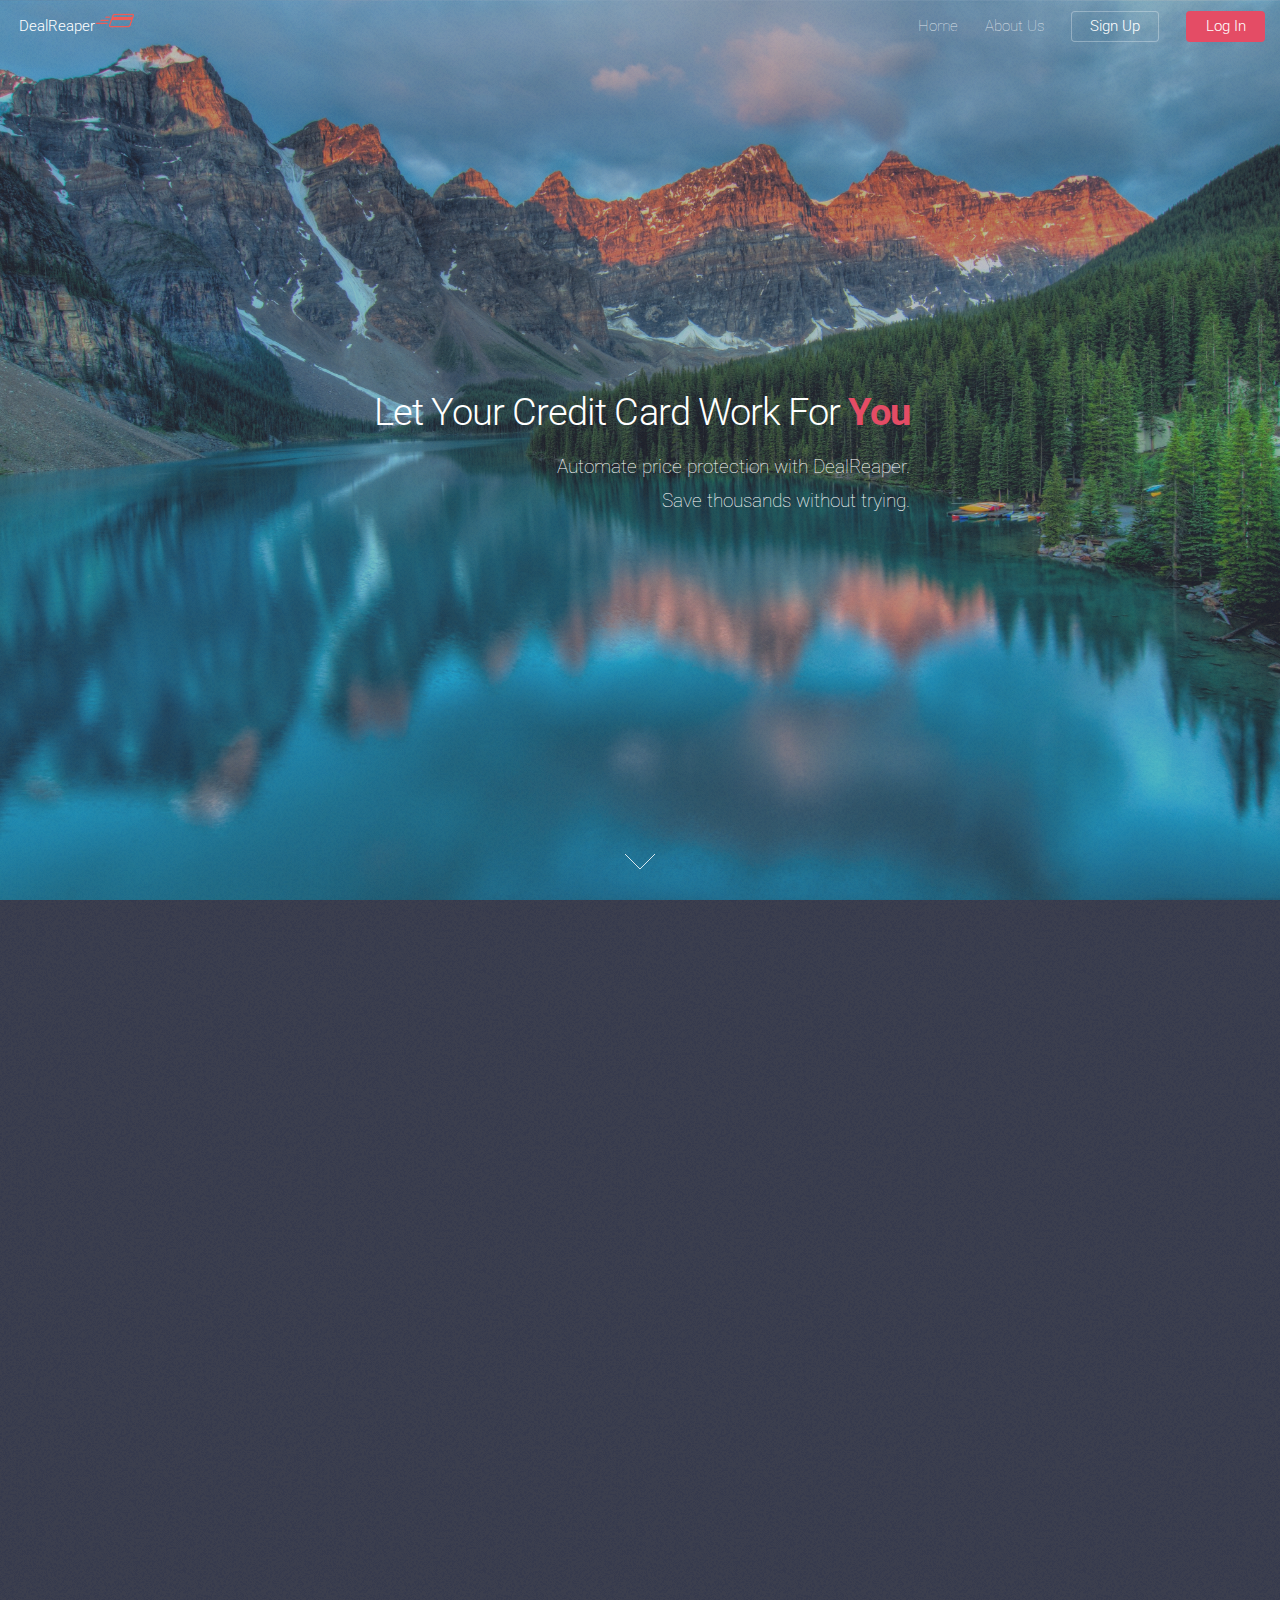
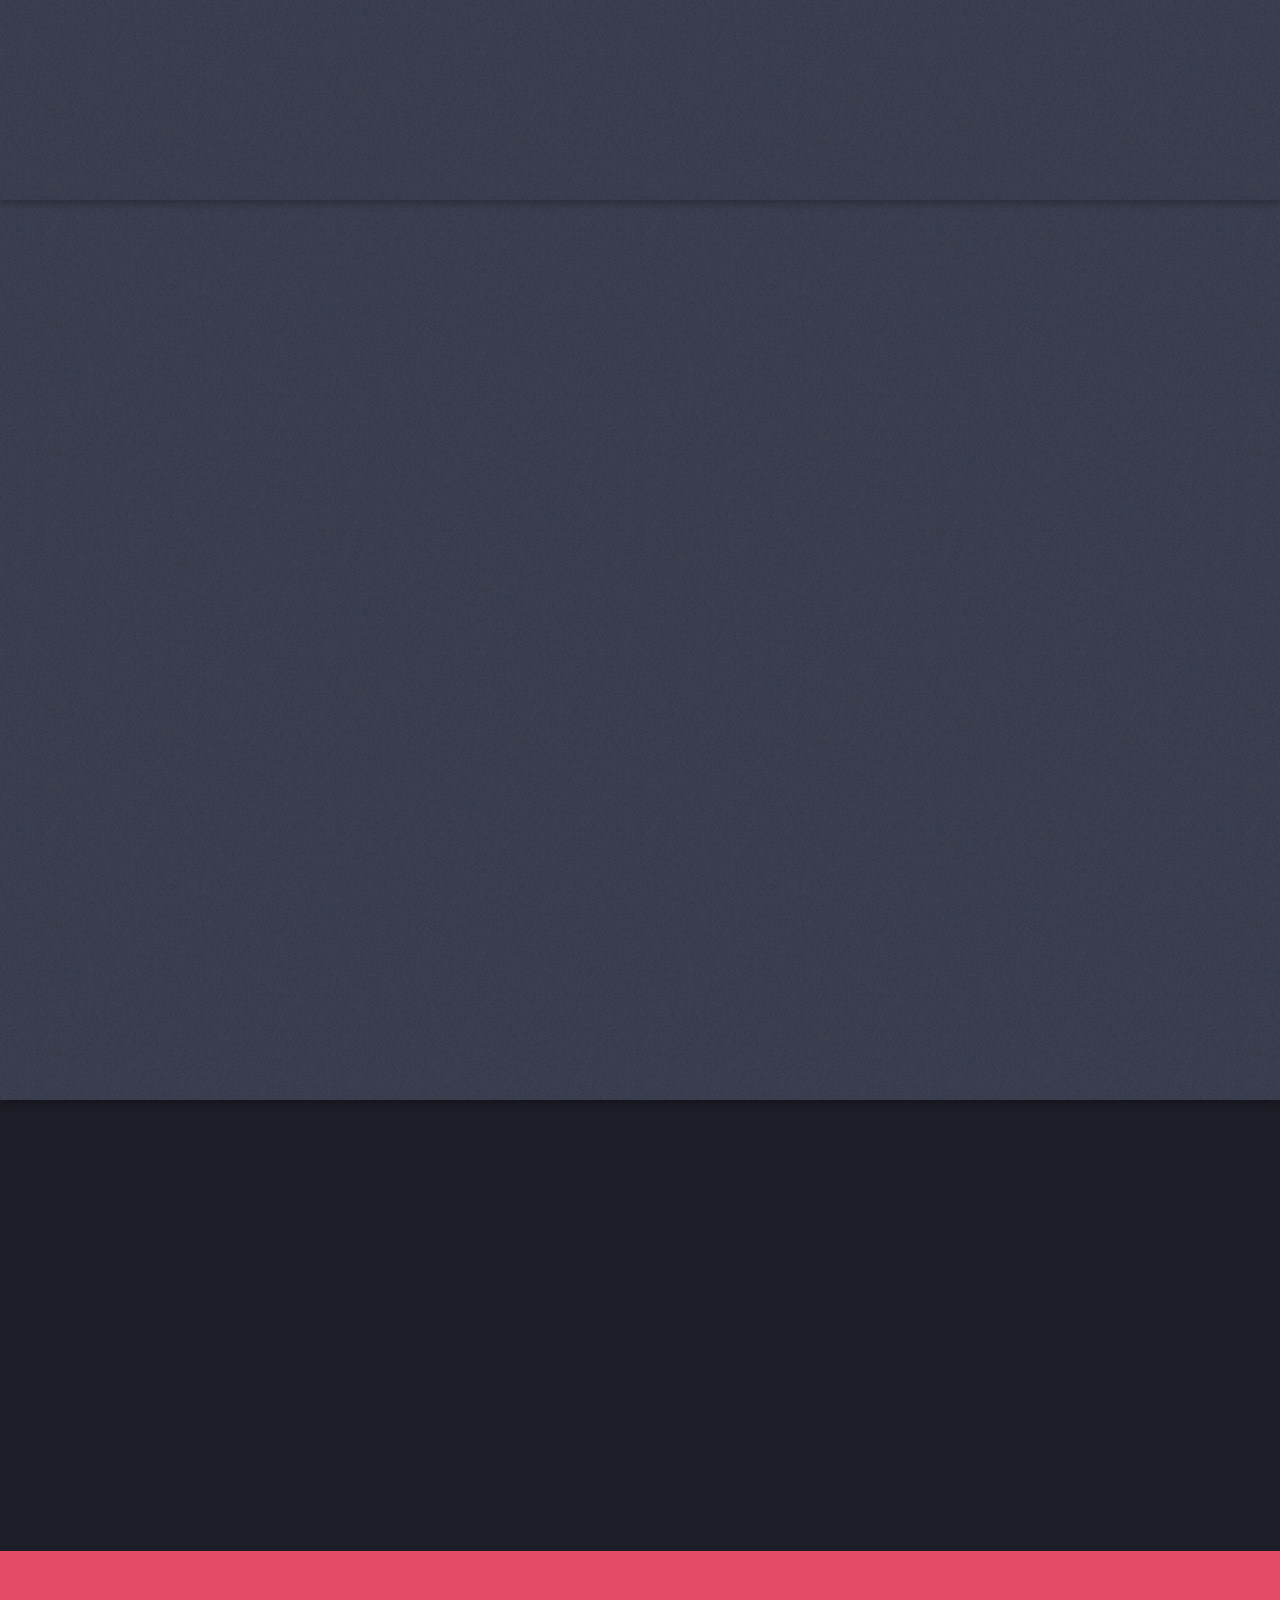
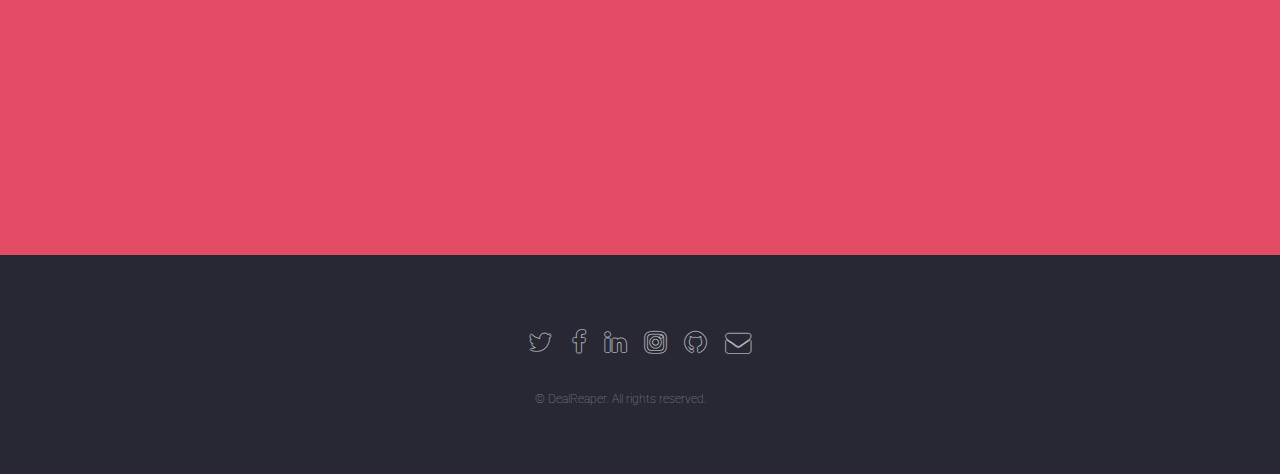
==== dataReaper/index.html @ 4796fcde "new folder" ====
<!DOCTYPE HTML>
<!--
	Landed by HTML5 UP
	html5up.net | @ajlkn
	Free for personal and commercial use under the CCA 3.0 license (html5up.net/license)
-->
<html>
	<head>
		<title>DealReaper</title>
		<meta charset="utf-8" />
		<meta name="viewport" content="width=device-width, initial-scale=1" />
		<!--[if lte IE 8]><script src="assets/js/ie/html5shiv.js"></script><![endif]-->
		<link rel="stylesheet" href="assets/css/main.css" />
		<!--[if lte IE 9]><link rel="stylesheet" href="assets/css/ie9.css" /><![endif]-->
		<!--[if lte IE 8]><link rel="stylesheet" href="assets/css/ie8.css" /><![endif]-->
	</head>
	<body class="landing">
		<div id="page-wrapper">

			<!-- Header -->
				<header id="header">
				<div  class = "header">
					<h1 id="logo"><img src="images/logo.png" style="float:right;width:40px;height:40px;" align = "middle">
					<a href="index.html">DealReaper</a></h1>
				</div>
					<nav id="nav">
						<ul>
							<li><a href="index.html">Home</a></li>
<!-- 							<li>
								<a href="#">About Us</a>
								<ul>
									<li><a href="left-sidebar.html">Left Sidebar</a></li>
									<li><a href="right-sidebar.html">Right Sidebar</a></li>
									<li><a href="no-sidebar.html">No Sidebar</a></li>
									<li>
										<a href="#">Submenu</a>
										<ul>
											<li><a href="#">Option 1</a></li>
											<li><a href="#">Option 2</a></li>
											<li><a href="#">Option 3</a></li>
											<li><a href="#">Option 4</a></li>
										</ul>
									</li>
								</ul>
							</li> -->
							<li><a href="elements.html">About Us</a></li>
							<li><a href="signup.php" class="button">Sign Up</a></li>
							<li><a href="login.php" class="button special">Log In</a></li>
						</ul>
					</nav>
				</header>

			<!-- Banner -->
				<section id="banner">
					<div class="content">
						<header>
							<h2>Let Your Credit Card Work For <span>You </span> </h2>
							<p>Automate price protection with DealReaper.<br />
							Save thousands without trying.</p>
						</header>
					</div>
					<a href="#one" class="goto-next scrolly">Next</a>
				</section>

			<!-- One -->
				<section id="one" class="spotlight style1 bottom">
					<span class="image fit main"><img src="images/money.jpg" alt="" /></span>
					<div class="content">
						<div class="container">
							<div class="row">
								<div class="4u 12u$(medium)">
									<header>
										<h2>There were at least <b>$50 billion</b> in wasted savings from price protection last.</h2>
										<p>Your Credit Card covers that. DealReaper makes it easy.</p>
									</header>
								</div>
								<div class="4u 12u$(medium)">
									<p>What is <span style="color: #e44c65; font-weight: bold;">price protection</span>?
									<br>
									<br>
									When you purchase an item on a credit card, the price is <B>guaranteed</B> for 90 to 120 days. 
									<br>
									<br>
									<i> For Example - </i>
									You buy a JCrew Suit for $299, but three weeks later, find the same suit advertised for $99 at Macy's. 
									<br>
									<br>
									<B>Your Credit Card company will pay you the difference.</B>
									</p>
								</div>
								<div class="4u$ 12u$(medium)">
									<p> 
									<b>But that's a rare example</b>
									<br>
									Realistically, you're not going to monitor all of your everday purchases and check to see if the prices drop within 90 days. Even if you do, 
									you have to file a claim through your credit card issuer for each price drop you find. 
									<br>
									<br>
									<B>That's a lot of work.</B>
									</p>
								</div>
							</div>
						</div>
					</div>
					<a href="#two" class="goto-next scrolly">Next</a>
				</section>

			<!-- Two -->
				<section id="two" class="spotlight style2 right">
					<span class="image fit main"><img src="images/celebrate.jpg" alt="" /></span>
					<div class="content">
						<header>
							<h2>We win a little. You win a lot more.</h2>
							<p>All we take is 25% of the savings we find you.</p>
						</header>
						<p>If you don't end up saving anything, we won't charge you anything. We want to help you get money you're leaving on the table. Win-win.</p>
						<ul class="actions">
							<li><a href="#" class="button">Learn More</a></li>
						</ul>
					</div>
					<a href="#three" class="goto-next scrolly">Next</a>
				</section>

			<!-- Three -->
<!-- 				<section id="three" class="spotlight style3 left">
					<span class="image fit main bottom"><img src="images/pic04.jpg" alt="" /></span>
					<div class="content">
						<header>
							<h2>Interdum felis blandit praesent sed augue</h2>
							<p>Accumsan integer ultricies aliquam vel massa sapien phasellus</p>
						</header>
						<p>Feugiat accumsan lorem eu ac lorem amet ac arcu phasellus tortor enim mi mi nisi praesent adipiscing. Integer mi sed nascetur cep aliquet augue varius tempus lobortis porttitor lorem et accumsan consequat adipiscing lorem.</p>
						<ul class="actions">
							<li><a href="#" class="button">Learn More</a></li>
						</ul>
					</div>
					<a href="#four" class="goto-next scrolly">Next</a>
				</section> -->

			<!-- Four -->
				<section id="four" class="wrapper style1 special fade-up">
					<div class="container">
						<header class="major">
							<h2>Purchase an Account Today</h2>
							<p>Start Saving Now.</p>
							<ul class="actions">
								<li><a href="signup.php" class="button">Sign Up</a></li>
								<form action="https://bitpay.com/checkout" method="post" >
								  <input type="hidden" name="action" value="checkout" />
								  <input type="hidden" name="posData" value="" />
								  <input type="hidden" name="data" value="LNNEohwWtbQf/NsB7vmbgbmERH5i+i2UkSYKtCJwVIlpqqkPEbdwUaraSeGAt5GTo6+PcEG1UhR+84+BDSAz0tKBAX+aBAd3RENqDqqZuL8=" />
								  <input type="image" src="https://bitpay.com/img/button-medium.png" border="0" name="submit" alt="BitPay, the easy way to pay with bitcoins." >
								</form>
							</ul> 
<!-- 						</header>
						<div class="box alt">
							<div class="row uniform">
								<section class="4u 6u(medium) 12u$(xsmall)">
									<span class="icon alt major fa-area-chart"></span>
									<h3>Ipsum sed commodo</h3>
									<p>Feugiat accumsan lorem eu ac lorem amet accumsan donec. Blandit orci porttitor.</p>
								</section>
								<section class="4u 6u$(medium) 12u$(xsmall)">
									<span class="icon alt major fa-comment"></span>
									<h3>Eleifend lorem ornare</h3>
									<p>Feugiat accumsan lorem eu ac lorem amet accumsan donec. Blandit orci porttitor.</p>
								</section>
								<section class="4u$ 6u(medium) 12u$(xsmall)">
									<span class="icon alt major fa-flask"></span>
									<h3>Cubilia cep lobortis</h3>
									<p>Feugiat accumsan lorem eu ac lorem amet accumsan donec. Blandit orci porttitor.</p>
								</section>
								<section class="4u 6u$(medium) 12u$(xsmall)">
									<span class="icon alt major fa-paper-plane"></span>
									<h3>Non semper interdum</h3>
									<p>Feugiat accumsan lorem eu ac lorem amet accumsan donec. Blandit orci porttitor.</p>
								</section>
								<section class="4u 6u(medium) 12u$(xsmall)">
									<span class="icon alt major fa-file"></span>
									<h3>Odio laoreet accumsan</h3>
									<p>Feugiat accumsan lorem eu ac lorem amet accumsan donec. Blandit orci porttitor.</p>
								</section>
								<section class="4u$ 6u$(medium) 12u$(xsmall)">
									<span class="icon alt major fa-lock"></span>
									<h3>Massa arcu accumsan</h3>
									<p>Feugiat accumsan lorem eu ac lorem amet accumsan donec. Blandit orci porttitor.</p>
								</section>
							</div>
						</div>
						<footer class="major">
							<ul class="actions">
								<li><a href="#" class="button">Magna sed feugiat</a></li>
							</ul> -->
						</footer>
					</div>
				</section>

			<!-- Five -->
				<section id="five" class="wrapper style2 special fade">
					<div class="container">
						<header>
							<h2>Sign Up for our Newsletter</h2>
							<p>Get updates on the cards that you hold, and maximize their value.</p>
						</header>
						<form method="post" action="#" class="container 50%">
							<div class="row uniform 50%">
								<div class="8u 12u$(xsmall)"><input type="email" name="email" id="email" placeholder="Your Email Address" /></div>
								<div class="4u$ 12u$(xsmall)"><input type="submit" value="Sign Up" class="fit special" /></div>
							</div>
						</form>
					</div>
				</section>

			<!-- Footer -->
				<footer id="footer">
					<ul class="icons">
						<li><a href="#" class="icon alt fa-twitter"><span class="label">Twitter</span></a></li>
						<li><a href="#" class="icon alt fa-facebook"><span class="label">Facebook</span></a></li>
						<li><a href="#" class="icon alt fa-linkedin"><span class="label">LinkedIn</span></a></li>
						<li><a href="#" class="icon alt fa-instagram"><span class="label">Instagram</span></a></li>
						<li><a href="#" class="icon alt fa-github"><span class="label">GitHub</span></a></li>
						<li><a href="#" class="icon alt fa-envelope"><span class="label">Email</span></a></li>
					</ul>
					<ul class="copyright">
						<li>&copy; DealReaper. All rights reserved.</li><li>
					</ul>
				</footer>

		</div>

		<!-- Scripts -->
			<script src="assets/js/jquery.min.js"></script>
			<script src="assets/js/jquery.scrolly.min.js"></script>
			<script src="assets/js/jquery.dropotron.min.js"></script>
			<script src="assets/js/jquery.scrollex.min.js"></script>
			<script src="assets/js/skel.min.js"></script>
			<script src="assets/js/util.js"></script>
			<!--[if lte IE 8]><script src="assets/js/ie/respond.min.js"></script><![endif]-->
			<script src="assets/js/main.js"></script>

	</body>
</html>
---- dataReaper/assets/css/main.css ----
@import url("font-awesome.min.css");
@import url("https://fonts.googleapis.com/css?family=Roboto:100,300,100italic,300italic");

/*
	Landed by HTML5 UP
	html5up.net | @ajlkn
	Free for personal and commercial use under the CCA 3.0 license (html5up.net/license)
*/

/* Reset */

	html, body, div, span, applet, object, iframe, h1, h2, h3, h4, h5, h6, p, blockquote, pre, a, abbr, acronym, address, big, cite, code, del, dfn, em, img, ins, kbd, q, s, samp, small, strike, strong, sub, sup, tt, var, b, u, i, center, dl, dt, dd, ol, ul, li, fieldset, form, label, legend, table, caption, tbody, tfoot, thead, tr, th, td, article, aside, canvas, details, embed, figure, figcaption, footer, header, hgroup, menu, nav, output, ruby, section, summary, time, mark, audio, video {
		margin: 0;
		padding: 0;
		border: 0;
		font-size: 100%;
		font: inherit;
		vertical-align: baseline;
	}

	article, aside, details, figcaption, figure, footer, header, hgroup, menu, nav, section {
		display: block;
	}

	body {
		line-height: 1;
	}

	ol, ul {
		list-style: none;
	}

	blockquote, q {
		quotes: none;
	}

	blockquote:before, blockquote:after, q:before, q:after {
		content: '';
		content: none;
	}

	table {
		border-collapse: collapse;
		border-spacing: 0;
	}

	body {
		-webkit-text-size-adjust: none;
	}

/* Box Model */

	*, *:before, *:after {
		-moz-box-sizing: border-box;
		-webkit-box-sizing: border-box;
		box-sizing: border-box;
	}

/* Containers */

	.container {
		margin-left: auto;
		margin-right: auto;
	}

	.container.\31 25\25 {
		width: 100%;
		max-width: 87.5em;
		min-width: 70em;
	}

	.container.\37 5\25 {
		width: 52.5em;
	}

	.container.\35 0\25 {
		width: 35em;
	}

	.container.\32 5\25 {
		width: 17.5em;
	}

	.container {
		width: 70em;
	}

	@media screen and (max-width: 1680px) {

		.container.\31 25\25 {
			width: 100%;
			max-width: 87.5em;
			min-width: 70em;
		}

		.container.\37 5\25 {
			width: 52.5em;
		}

		.container.\35 0\25 {
			width: 35em;
		}

		.container.\32 5\25 {
			width: 17.5em;
		}

		.container {
			width: 70em;
		}

	}

	@media screen and (max-width: 1280px) {

		.container.\31 25\25 {
			width: 100%;
			max-width: 112.5%;
			min-width: 90%;
		}

		.container.\37 5\25 {
			width: 67.5%;
		}

		.container.\35 0\25 {
			width: 45%;
		}

		.container.\32 5\25 {
			width: 22.5%;
		}

		.container {
			width: 90%;
		}

	}

	@media screen and (max-width: 980px) {

		.container.\31 25\25 {
			width: 100%;
			max-width: 125%;
			min-width: 100%;
		}

		.container.\37 5\25 {
			width: 75%;
		}

		.container.\35 0\25 {
			width: 50%;
		}

		.container.\32 5\25 {
			width: 25%;
		}

		.container {
			width: 100% !important;
		}

	}

	@media screen and (max-width: 736px) {

		.container.\31 25\25 {
			width: 100%;
			max-width: 125%;
			min-width: 100%;
		}

		.container.\37 5\25 {
			width: 75%;
		}

		.container.\35 0\25 {
			width: 50%;
		}

		.container.\32 5\25 {
			width: 25%;
		}

		.container {
			width: 100% !important;
		}

	}

	@media screen and (max-width: 480px) {

		.container.\31 25\25 {
			width: 100%;
			max-width: 125%;
			min-width: 100%;
		}

		.container.\37 5\25 {
			width: 75%;
		}

		.container.\35 0\25 {
			width: 50%;
		}

		.container.\32 5\25 {
			width: 25%;
		}

		.container {
			width: 100% !important;
		}

	}

/* Grid */

	.row {
		border-bottom: solid 1px transparent;
		-moz-box-sizing: border-box;
		-webkit-box-sizing: border-box;
		box-sizing: border-box;
	}

	.row > * {
		float: left;
		-moz-box-sizing: border-box;
		-webkit-box-sizing: border-box;
		box-sizing: border-box;
	}

	.row:after, .row:before {
		content: '';
		display: block;
		clear: both;
		height: 0;
	}

	.row.uniform > * > :first-child {
		margin-top: 0;
	}

	.row.uniform > * > :last-child {
		margin-bottom: 0;
	}

	.row.\30 \25 > * {
		padding: 0 0 0 0em;
	}

	.row.\30 \25 {
		margin: 0 0 -1px 0em;
	}

	.row.uniform.\30 \25 > * {
		padding: 0em 0 0 0em;
	}

	.row.uniform.\30 \25 {
		margin: 0em 0 -1px 0em;
	}

	.row > * {
		padding: 0 0 0 2.5em;
	}

	.row {
		margin: 0 0 -1px -2.5em;
	}

	.row.uniform > * {
		padding: 2.5em 0 0 2.5em;
	}

	.row.uniform {
		margin: -2.5em 0 -1px -2.5em;
	}

	.row.\32 00\25 > * {
		padding: 0 0 0 5em;
	}

	.row.\32 00\25 {
		margin: 0 0 -1px -5em;
	}

	.row.uniform.\32 00\25 > * {
		padding: 5em 0 0 5em;
	}

	.row.uniform.\32 00\25 {
		margin: -5em 0 -1px -5em;
	}

	.row.\31 50\25 > * {
		padding: 0 0 0 3.75em;
	}

	.row.\31 50\25 {
		margin: 0 0 -1px -3.75em;
	}

	.row.uniform.\31 50\25 > * {
		padding: 3.75em 0 0 3.75em;
	}

	.row.uniform.\31 50\25 {
		margin: -3.75em 0 -1px -3.75em;
	}

	.row.\35 0\25 > * {
		padding: 0 0 0 1.25em;
	}

	.row.\35 0\25 {
		margin: 0 0 -1px -1.25em;
	}

	.row.uniform.\35 0\25 > * {
		padding: 1.25em 0 0 1.25em;
	}

	.row.uniform.\35 0\25 {
		margin: -1.25em 0 -1px -1.25em;
	}

	.row.\32 5\25 > * {
		padding: 0 0 0 0.625em;
	}

	.row.\32 5\25 {
		margin: 0 0 -1px -0.625em;
	}

	.row.uniform.\32 5\25 > * {
		padding: 0.625em 0 0 0.625em;
	}

	.row.uniform.\32 5\25 {
		margin: -0.625em 0 -1px -0.625em;
	}

	.\31 2u, .\31 2u\24 {
		width: 100%;
		clear: none;
		margin-left: 0;
	}

	.\31 1u, .\31 1u\24 {
		width: 91.6666666667%;
		clear: none;
		margin-left: 0;
	}

	.\31 0u, .\31 0u\24 {
		width: 83.3333333333%;
		clear: none;
		margin-left: 0;
	}

	.\39 u, .\39 u\24 {
		width: 75%;
		clear: none;
		margin-left: 0;
	}

	.\38 u, .\38 u\24 {
		width: 66.6666666667%;
		clear: none;
		margin-left: 0;
	}

	.\37 u, .\37 u\24 {
		width: 58.3333333333%;
		clear: none;
		margin-left: 0;
	}

	.\36 u, .\36 u\24 {
		width: 50%;
		clear: none;
		margin-left: 0;
	}

	.\35 u, .\35 u\24 {
		width: 41.6666666667%;
		clear: none;
		margin-left: 0;
	}

	.\34 u, .\34 u\24 {
		width: 33.3333333333%;
		clear: none;
		margin-left: 0;
	}

	.\33 u, .\33 u\24 {
		width: 25%;
		clear: none;
		margin-left: 0;
	}

	.\32 u, .\32 u\24 {
		width: 16.6666666667%;
		clear: none;
		margin-left: 0;
	}

	.\31 u, .\31 u\24 {
		width: 8.3333333333%;
		clear: none;
		margin-left: 0;
	}

	.\31 2u\24 + *,
	.\31 1u\24 + *,
	.\31 0u\24 + *,
	.\39 u\24 + *,
	.\38 u\24 + *,
	.\37 u\24 + *,
	.\36 u\24 + *,
	.\35 u\24 + *,
	.\34 u\24 + *,
	.\33 u\24 + *,
	.\32 u\24 + *,
	.\31 u\24 + * {
		clear: left;
	}

	.\-11u {
		margin-left: 91.66667%;
	}

	.\-10u {
		margin-left: 83.33333%;
	}

	.\-9u {
		margin-left: 75%;
	}

	.\-8u {
		margin-left: 66.66667%;
	}

	.\-7u {
		margin-left: 58.33333%;
	}

	.\-6u {
		margin-left: 50%;
	}

	.\-5u {
		margin-left: 41.66667%;
	}

	.\-4u {
		margin-left: 33.33333%;
	}

	.\-3u {
		margin-left: 25%;
	}

	.\-2u {
		margin-left: 16.66667%;
	}

	.\-1u {
		margin-left: 8.33333%;
	}

	@media screen and (max-width: 1680px) {

		.row > * {
			padding: 0 0 0 2.5em;
		}

		.row {
			margin: 0 0 -1px -2.5em;
		}

		.row.uniform > * {
			padding: 2.5em 0 0 2.5em;
		}

		.row.uniform {
			margin: -2.5em 0 -1px -2.5em;
		}

		.row.\32 00\25 > * {
			padding: 0 0 0 5em;
		}

		.row.\32 00\25 {
			margin: 0 0 -1px -5em;
		}

		.row.uniform.\32 00\25 > * {
			padding: 5em 0 0 5em;
		}

		.row.uniform.\32 00\25 {
			margin: -5em 0 -1px -5em;
		}

		.row.\31 50\25 > * {
			padding: 0 0 0 3.75em;
		}

		.row.\31 50\25 {
			margin: 0 0 -1px -3.75em;
		}

		.row.uniform.\31 50\25 > * {
			padding: 3.75em 0 0 3.75em;
		}

		.row.uniform.\31 50\25 {
			margin: -3.75em 0 -1px -3.75em;
		}

		.row.\35 0\25 > * {
			padding: 0 0 0 1.25em;
		}

		.row.\35 0\25 {
			margin: 0 0 -1px -1.25em;
		}

		.row.uniform.\35 0\25 > * {
			padding: 1.25em 0 0 1.25em;
		}

		.row.uniform.\35 0\25 {
			margin: -1.25em 0 -1px -1.25em;
		}

		.row.\32 5\25 > * {
			padding: 0 0 0 0.625em;
		}

		.row.\32 5\25 {
			margin: 0 0 -1px -0.625em;
		}

		.row.uniform.\32 5\25 > * {
			padding: 0.625em 0 0 0.625em;
		}

		.row.uniform.\32 5\25 {
			margin: -0.625em 0 -1px -0.625em;
		}

		.\31 2u\28xlarge\29, .\31 2u\24\28xlarge\29 {
			width: 100%;
			clear: none;
			margin-left: 0;
		}

		.\31 1u\28xlarge\29, .\31 1u\24\28xlarge\29 {
			width: 91.6666666667%;
			clear: none;
			margin-left: 0;
		}

		.\31 0u\28xlarge\29, .\31 0u\24\28xlarge\29 {
			width: 83.3333333333%;
			clear: none;
			margin-left: 0;
		}

		.\39 u\28xlarge\29, .\39 u\24\28xlarge\29 {
			width: 75%;
			clear: none;
			margin-left: 0;
		}

		.\38 u\28xlarge\29, .\38 u\24\28xlarge\29 {
			width: 66.6666666667%;
			clear: none;
			margin-left: 0;
		}

		.\37 u\28xlarge\29, .\37 u\24\28xlarge\29 {
			width: 58.3333333333%;
			clear: none;
			margin-left: 0;
		}

		.\36 u\28xlarge\29, .\36 u\24\28xlarge\29 {
			width: 50%;
			clear: none;
			margin-left: 0;
		}

		.\35 u\28xlarge\29, .\35 u\24\28xlarge\29 {
			width: 41.6666666667%;
			clear: none;
			margin-left: 0;
		}

		.\34 u\28xlarge\29, .\34 u\24\28xlarge\29 {
			width: 33.3333333333%;
			clear: none;
			margin-left: 0;
		}

		.\33 u\28xlarge\29, .\33 u\24\28xlarge\29 {
			width: 25%;
			clear: none;
			margin-left: 0;
		}

		.\32 u\28xlarge\29, .\32 u\24\28xlarge\29 {
			width: 16.6666666667%;
			clear: none;
			margin-left: 0;
		}

		.\31 u\28xlarge\29, .\31 u\24\28xlarge\29 {
			width: 8.3333333333%;
			clear: none;
			margin-left: 0;
		}

		.\31 2u\24\28xlarge\29 + *,
		.\31 1u\24\28xlarge\29 + *,
		.\31 0u\24\28xlarge\29 + *,
		.\39 u\24\28xlarge\29 + *,
		.\38 u\24\28xlarge\29 + *,
		.\37 u\24\28xlarge\29 + *,
		.\36 u\24\28xlarge\29 + *,
		.\35 u\24\28xlarge\29 + *,
		.\34 u\24\28xlarge\29 + *,
		.\33 u\24\28xlarge\29 + *,
		.\32 u\24\28xlarge\29 + *,
		.\31 u\24\28xlarge\29 + * {
			clear: left;
		}

		.\-11u\28xlarge\29 {
			margin-left: 91.66667%;
		}

		.\-10u\28xlarge\29 {
			margin-left: 83.33333%;
		}

		.\-9u\28xlarge\29 {
			margin-left: 75%;
		}

		.\-8u\28xlarge\29 {
			margin-left: 66.66667%;
		}

		.\-7u\28xlarge\29 {
			margin-left: 58.33333%;
		}

		.\-6u\28xlarge\29 {
			margin-left: 50%;
		}

		.\-5u\28xlarge\29 {
			margin-left: 41.66667%;
		}

		.\-4u\28xlarge\29 {
			margin-left: 33.33333%;
		}

		.\-3u\28xlarge\29 {
			margin-left: 25%;
		}

		.\-2u\28xlarge\29 {
			margin-left: 16.66667%;
		}

		.\-1u\28xlarge\29 {
			margin-left: 8.33333%;
		}

	}

	@media screen and (max-width: 1280px) {

		.row > * {
			padding: 0 0 0 2.5em;
		}

		.row {
			margin: 0 0 -1px -2.5em;
		}

		.row.uniform > * {
			padding: 2.5em 0 0 2.5em;
		}

		.row.uniform {
			margin: -2.5em 0 -1px -2.5em;
		}

		.row.\32 00\25 > * {
			padding: 0 0 0 5em;
		}

		.row.\32 00\25 {
			margin: 0 0 -1px -5em;
		}

		.row.uniform.\32 00\25 > * {
			padding: 5em 0 0 5em;
		}

		.row.uniform.\32 00\25 {
			margin: -5em 0 -1px -5em;
		}

		.row.\31 50\25 > * {
			padding: 0 0 0 3.75em;
		}

		.row.\31 50\25 {
			margin: 0 0 -1px -3.75em;
		}

		.row.uniform.\31 50\25 > * {
			padding: 3.75em 0 0 3.75em;
		}

		.row.uniform.\31 50\25 {
			margin: -3.75em 0 -1px -3.75em;
		}

		.row.\35 0\25 > * {
			padding: 0 0 0 1.25em;
		}

		.row.\35 0\25 {
			margin: 0 0 -1px -1.25em;
		}

		.row.uniform.\35 0\25 > * {
			padding: 1.25em 0 0 1.25em;
		}

		.row.uniform.\35 0\25 {
			margin: -1.25em 0 -1px -1.25em;
		}

		.row.\32 5\25 > * {
			padding: 0 0 0 0.625em;
		}

		.row.\32 5\25 {
			margin: 0 0 -1px -0.625em;
		}

		.row.uniform.\32 5\25 > * {
			padding: 0.625em 0 0 0.625em;
		}

		.row.uniform.\32 5\25 {
			margin: -0.625em 0 -1px -0.625em;
		}

		.\31 2u\28large\29, .\31 2u\24\28large\29 {
			width: 100%;
			clear: none;
			margin-left: 0;
		}

		.\31 1u\28large\29, .\31 1u\24\28large\29 {
			width: 91.6666666667%;
			clear: none;
			margin-left: 0;
		}

		.\31 0u\28large\29, .\31 0u\24\28large\29 {
			width: 83.3333333333%;
			clear: none;
			margin-left: 0;
		}

		.\39 u\28large\29, .\39 u\24\28large\29 {
			width: 75%;
			clear: none;
			margin-left: 0;
		}

		.\38 u\28large\29, .\38 u\24\28large\29 {
			width: 66.6666666667%;
			clear: none;
			margin-left: 0;
		}

		.\37 u\28large\29, .\37 u\24\28large\29 {
			width: 58.3333333333%;
			clear: none;
			margin-left: 0;
		}

		.\36 u\28large\29, .\36 u\24\28large\29 {
			width: 50%;
			clear: none;
			margin-left: 0;
		}

		.\35 u\28large\29, .\35 u\24\28large\29 {
			width: 41.6666666667%;
			clear: none;
			margin-left: 0;
		}

		.\34 u\28large\29, .\34 u\24\28large\29 {
			width: 33.3333333333%;
			clear: none;
			margin-left: 0;
		}

		.\33 u\28large\29, .\33 u\24\28large\29 {
			width: 25%;
			clear: none;
			margin-left: 0;
		}

		.\32 u\28large\29, .\32 u\24\28large\29 {
			width: 16.6666666667%;
			clear: none;
			margin-left: 0;
		}

		.\31 u\28large\29, .\31 u\24\28large\29 {
			width: 8.3333333333%;
			clear: none;
			margin-left: 0;
		}

		.\31 2u\24\28large\29 + *,
		.\31 1u\24\28large\29 + *,
		.\31 0u\24\28large\29 + *,
		.\39 u\24\28large\29 + *,
		.\38 u\24\28large\29 + *,
		.\37 u\24\28large\29 + *,
		.\36 u\24\28large\29 + *,
		.\35 u\24\28large\29 + *,
		.\34 u\24\28large\29 + *,
		.\33 u\24\28large\29 + *,
		.\32 u\24\28large\29 + *,
		.\31 u\24\28large\29 + * {
			clear: left;
		}

		.\-11u\28large\29 {
			margin-left: 91.66667%;
		}

		.\-10u\28large\29 {
			margin-left: 83.33333%;
		}

		.\-9u\28large\29 {
			margin-left: 75%;
		}

		.\-8u\28large\29 {
			margin-left: 66.66667%;
		}

		.\-7u\28large\29 {
			margin-left: 58.33333%;
		}

		.\-6u\28large\29 {
			margin-left: 50%;
		}

		.\-5u\28large\29 {
			margin-left: 41.66667%;
		}

		.\-4u\28large\29 {
			margin-left: 33.33333%;
		}

		.\-3u\28large\29 {
			margin-left: 25%;
		}

		.\-2u\28large\29 {
			margin-left: 16.66667%;
		}

		.\-1u\28large\29 {
			margin-left: 8.33333%;
		}

	}

	@media screen and (max-width: 980px) {

		.row > * {
			padding: 0 0 0 2.5em;
		}

		.row {
			margin: 0 0 -1px -2.5em;
		}

		.row.uniform > * {
			padding: 2.5em 0 0 2.5em;
		}

		.row.uniform {
			margin: -2.5em 0 -1px -2.5em;
		}

		.row.\32 00\25 > * {
			padding: 0 0 0 5em;
		}

		.row.\32 00\25 {
			margin: 0 0 -1px -5em;
		}

		.row.uniform.\32 00\25 > * {
			padding: 5em 0 0 5em;
		}

		.row.uniform.\32 00\25 {
			margin: -5em 0 -1px -5em;
		}

		.row.\31 50\25 > * {
			padding: 0 0 0 3.75em;
		}

		.row.\31 50\25 {
			margin: 0 0 -1px -3.75em;
		}

		.row.uniform.\31 50\25 > * {
			padding: 3.75em 0 0 3.75em;
		}

		.row.uniform.\31 50\25 {
			margin: -3.75em 0 -1px -3.75em;
		}

		.row.\35 0\25 > * {
			padding: 0 0 0 1.25em;
		}

		.row.\35 0\25 {
			margin: 0 0 -1px -1.25em;
		}

		.row.uniform.\35 0\25 > * {
			padding: 1.25em 0 0 1.25em;
		}

		.row.uniform.\35 0\25 {
			margin: -1.25em 0 -1px -1.25em;
		}

		.row.\32 5\25 > * {
			padding: 0 0 0 0.625em;
		}

		.row.\32 5\25 {
			margin: 0 0 -1px -0.625em;
		}

		.row.uniform.\32 5\25 > * {
			padding: 0.625em 0 0 0.625em;
		}

		.row.uniform.\32 5\25 {
			margin: -0.625em 0 -1px -0.625em;
		}

		.\31 2u\28medium\29, .\31 2u\24\28medium\29 {
			width: 100%;
			clear: none;
			margin-left: 0;
		}

		.\31 1u\28medium\29, .\31 1u\24\28medium\29 {
			width: 91.6666666667%;
			clear: none;
			margin-left: 0;
		}

		.\31 0u\28medium\29, .\31 0u\24\28medium\29 {
			width: 83.3333333333%;
			clear: none;
			margin-left: 0;
		}

		.\39 u\28medium\29, .\39 u\24\28medium\29 {
			width: 75%;
			clear: none;
			margin-left: 0;
		}

		.\38 u\28medium\29, .\38 u\24\28medium\29 {
			width: 66.6666666667%;
			clear: none;
			margin-left: 0;
		}

		.\37 u\28medium\29, .\37 u\24\28medium\29 {
			width: 58.3333333333%;
			clear: none;
			margin-left: 0;
		}

		.\36 u\28medium\29, .\36 u\24\28medium\29 {
			width: 50%;
			clear: none;
			margin-left: 0;
		}

		.\35 u\28medium\29, .\35 u\24\28medium\29 {
			width: 41.6666666667%;
			clear: none;
			margin-left: 0;
		}

		.\34 u\28medium\29, .\34 u\24\28medium\29 {
			width: 33.3333333333%;
			clear: none;
			margin-left: 0;
		}

		.\33 u\28medium\29, .\33 u\24\28medium\29 {
			width: 25%;
			clear: none;
			margin-left: 0;
		}

		.\32 u\28medium\29, .\32 u\24\28medium\29 {
			width: 16.6666666667%;
			clear: none;
			margin-left: 0;
		}

		.\31 u\28medium\29, .\31 u\24\28medium\29 {
			width: 8.3333333333%;
			clear: none;
			margin-left: 0;
		}

		.\31 2u\24\28medium\29 + *,
		.\31 1u\24\28medium\29 + *,
		.\31 0u\24\28medium\29 + *,
		.\39 u\24\28medium\29 + *,
		.\38 u\24\28medium\29 + *,
		.\37 u\24\28medium\29 + *,
		.\36 u\24\28medium\29 + *,
		.\35 u\24\28medium\29 + *,
		.\34 u\24\28medium\29 + *,
		.\33 u\24\28medium\29 + *,
		.\32 u\24\28medium\29 + *,
		.\31 u\24\28medium\29 + * {
			clear: left;
		}

		.\-11u\28medium\29 {
			margin-left: 91.66667%;
		}

		.\-10u\28medium\29 {
			margin-left: 83.33333%;
		}

		.\-9u\28medium\29 {
			margin-left: 75%;
		}

		.\-8u\28medium\29 {
			margin-left: 66.66667%;
		}

		.\-7u\28medium\29 {
			margin-left: 58.33333%;
		}

		.\-6u\28medium\29 {
			margin-left: 50%;
		}

		.\-5u\28medium\29 {
			margin-left: 41.66667%;
		}

		.\-4u\28medium\29 {
			margin-left: 33.33333%;
		}

		.\-3u\28medium\29 {
			margin-left: 25%;
		}

		.\-2u\28medium\29 {
			margin-left: 16.66667%;
		}

		.\-1u\28medium\29 {
			margin-left: 8.33333%;
		}

	}

	@media screen and (max-width: 736px) {

		.row > * {
			padding: 0 0 0 2.5em;
		}

		.row {
			margin: 0 0 -1px -2.5em;
		}

		.row.uniform > * {
			padding: 2.5em 0 0 2.5em;
		}

		.row.uniform {
			margin: -2.5em 0 -1px -2.5em;
		}

		.row.\32 00\25 > * {
			padding: 0 0 0 5em;
		}

		.row.\32 00\25 {
			margin: 0 0 -1px -5em;
		}

		.row.uniform.\32 00\25 > * {
			padding: 5em 0 0 5em;
		}

		.row.uniform.\32 00\25 {
			margin: -5em 0 -1px -5em;
		}

		.row.\31 50\25 > * {
			padding: 0 0 0 3.75em;
		}

		.row.\31 50\25 {
			margin: 0 0 -1px -3.75em;
		}

		.row.uniform.\31 50\25 > * {
			padding: 3.75em 0 0 3.75em;
		}

		.row.uniform.\31 50\25 {
			margin: -3.75em 0 -1px -3.75em;
		}

		.row.\35 0\25 > * {
			padding: 0 0 0 1.25em;
		}

		.row.\35 0\25 {
			margin: 0 0 -1px -1.25em;
		}

		.row.uniform.\35 0\25 > * {
			padding: 1.25em 0 0 1.25em;
		}

		.row.uniform.\35 0\25 {
			margin: -1.25em 0 -1px -1.25em;
		}

		.row.\32 5\25 > * {
			padding: 0 0 0 0.625em;
		}

		.row.\32 5\25 {
			margin: 0 0 -1px -0.625em;
		}

		.row.uniform.\32 5\25 > * {
			padding: 0.625em 0 0 0.625em;
		}

		.row.uniform.\32 5\25 {
			margin: -0.625em 0 -1px -0.625em;
		}

		.\31 2u\28small\29, .\31 2u\24\28small\29 {
			width: 100%;
			clear: none;
			margin-left: 0;
		}

		.\31 1u\28small\29, .\31 1u\24\28small\29 {
			width: 91.6666666667%;
			clear: none;
			margin-left: 0;
		}

		.\31 0u\28small\29, .\31 0u\24\28small\29 {
			width: 83.3333333333%;
			clear: none;
			margin-left: 0;
		}

		.\39 u\28small\29, .\39 u\24\28small\29 {
			width: 75%;
			clear: none;
			margin-left: 0;
		}

		.\38 u\28small\29, .\38 u\24\28small\29 {
			width: 66.6666666667%;
			clear: none;
			margin-left: 0;
		}

		.\37 u\28small\29, .\37 u\24\28small\29 {
			width: 58.3333333333%;
			clear: none;
			margin-left: 0;
		}

		.\36 u\28small\29, .\36 u\24\28small\29 {
			width: 50%;
			clear: none;
			margin-left: 0;
		}

		.\35 u\28small\29, .\35 u\24\28small\29 {
			width: 41.6666666667%;
			clear: none;
			margin-left: 0;
		}

		.\34 u\28small\29, .\34 u\24\28small\29 {
			width: 33.3333333333%;
			clear: none;
			margin-left: 0;
		}

		.\33 u\28small\29, .\33 u\24\28small\29 {
			width: 25%;
			clear: none;
			margin-left: 0;
		}

		.\32 u\28small\29, .\32 u\24\28small\29 {
			width: 16.6666666667%;
			clear: none;
			margin-left: 0;
		}

		.\31 u\28small\29, .\31 u\24\28small\29 {
			width: 8.3333333333%;
			clear: none;
			margin-left: 0;
		}

		.\31 2u\24\28small\29 + *,
		.\31 1u\24\28small\29 + *,
		.\31 0u\24\28small\29 + *,
		.\39 u\24\28small\29 + *,
		.\38 u\24\28small\29 + *,
		.\37 u\24\28small\29 + *,
		.\36 u\24\28small\29 + *,
		.\35 u\24\28small\29 + *,
		.\34 u\24\28small\29 + *,
		.\33 u\24\28small\29 + *,
		.\32 u\24\28small\29 + *,
		.\31 u\24\28small\29 + * {
			clear: left;
		}

		.\-11u\28small\29 {
			margin-left: 91.66667%;
		}

		.\-10u\28small\29 {
			margin-left: 83.33333%;
		}

		.\-9u\28small\29 {
			margin-left: 75%;
		}

		.\-8u\28small\29 {
			margin-left: 66.66667%;
		}

		.\-7u\28small\29 {
			margin-left: 58.33333%;
		}

		.\-6u\28small\29 {
			margin-left: 50%;
		}

		.\-5u\28small\29 {
			margin-left: 41.66667%;
		}

		.\-4u\28small\29 {
			margin-left: 33.33333%;
		}

		.\-3u\28small\29 {
			margin-left: 25%;
		}

		.\-2u\28small\29 {
			margin-left: 16.66667%;
		}

		.\-1u\28small\29 {
			margin-left: 8.33333%;
		}

	}

	@media screen and (max-width: 480px) {

		.row > * {
			padding: 0 0 0 2.5em;
		}

		.row {
			margin: 0 0 -1px -2.5em;
		}

		.row.uniform > * {
			padding: 2.5em 0 0 2.5em;
		}

		.row.uniform {
			margin: -2.5em 0 -1px -2.5em;
		}

		.row.\32 00\25 > * {
			padding: 0 0 0 5em;
		}

		.row.\32 00\25 {
			margin: 0 0 -1px -5em;
		}

		.row.uniform.\32 00\25 > * {
			padding: 5em 0 0 5em;
		}

		.row.uniform.\32 00\25 {
			margin: -5em 0 -1px -5em;
		}

		.row.\31 50\25 > * {
			padding: 0 0 0 3.75em;
		}

		.row.\31 50\25 {
			margin: 0 0 -1px -3.75em;
		}

		.row.uniform.\31 50\25 > * {
			padding: 3.75em 0 0 3.75em;
		}

		.row.uniform.\31 50\25 {
			margin: -3.75em 0 -1px -3.75em;
		}

		.row.\35 0\25 > * {
			padding: 0 0 0 1.25em;
		}

		.row.\35 0\25 {
			margin: 0 0 -1px -1.25em;
		}

		.row.uniform.\35 0\25 > * {
			padding: 1.25em 0 0 1.25em;
		}

		.row.uniform.\35 0\25 {
			margin: -1.25em 0 -1px -1.25em;
		}

		.row.\32 5\25 > * {
			padding: 0 0 0 0.625em;
		}

		.row.\32 5\25 {
			margin: 0 0 -1px -0.625em;
		}

		.row.uniform.\32 5\25 > * {
			padding: 0.625em 0 0 0.625em;
		}

		.row.uniform.\32 5\25 {
			margin: -0.625em 0 -1px -0.625em;
		}

		.\31 2u\28xsmall\29, .\31 2u\24\28xsmall\29 {
			width: 100%;
			clear: none;
			margin-left: 0;
		}

		.\31 1u\28xsmall\29, .\31 1u\24\28xsmall\29 {
			width: 91.6666666667%;
			clear: none;
			margin-left: 0;
		}

		.\31 0u\28xsmall\29, .\31 0u\24\28xsmall\29 {
			width: 83.3333333333%;
			clear: none;
			margin-left: 0;
		}

		.\39 u\28xsmall\29, .\39 u\24\28xsmall\29 {
			width: 75%;
			clear: none;
			margin-left: 0;
		}

		.\38 u\28xsmall\29, .\38 u\24\28xsmall\29 {
			width: 66.6666666667%;
			clear: none;
			margin-left: 0;
		}

		.\37 u\28xsmall\29, .\37 u\24\28xsmall\29 {
			width: 58.3333333333%;
			clear: none;
			margin-left: 0;
		}

		.\36 u\28xsmall\29, .\36 u\24\28xsmall\29 {
			width: 50%;
			clear: none;
			margin-left: 0;
		}

		.\35 u\28xsmall\29, .\35 u\24\28xsmall\29 {
			width: 41.6666666667%;
			clear: none;
			margin-left: 0;
		}

		.\34 u\28xsmall\29, .\34 u\24\28xsmall\29 {
			width: 33.3333333333%;
			clear: none;
			margin-left: 0;
		}

		.\33 u\28xsmall\29, .\33 u\24\28xsmall\29 {
			width: 25%;
			clear: none;
			margin-left: 0;
		}

		.\32 u\28xsmall\29, .\32 u\24\28xsmall\29 {
			width: 16.6666666667%;
			clear: none;
			margin-left: 0;
		}

		.\31 u\28xsmall\29, .\31 u\24\28xsmall\29 {
			width: 8.3333333333%;
			clear: none;
			margin-left: 0;
		}

		.\31 2u\24\28xsmall\29 + *,
		.\31 1u\24\28xsmall\29 + *,
		.\31 0u\24\28xsmall\29 + *,
		.\39 u\24\28xsmall\29 + *,
		.\38 u\24\28xsmall\29 + *,
		.\37 u\24\28xsmall\29 + *,
		.\36 u\24\28xsmall\29 + *,
		.\35 u\24\28xsmall\29 + *,
		.\34 u\24\28xsmall\29 + *,
		.\33 u\24\28xsmall\29 + *,
		.\32 u\24\28xsmall\29 + *,
		.\31 u\24\28xsmall\29 + * {
			clear: left;
		}

		.\-11u\28xsmall\29 {
			margin-left: 91.66667%;
		}

		.\-10u\28xsmall\29 {
			margin-left: 83.33333%;
		}

		.\-9u\28xsmall\29 {
			margin-left: 75%;
		}

		.\-8u\28xsmall\29 {
			margin-left: 66.66667%;
		}

		.\-7u\28xsmall\29 {
			margin-left: 58.33333%;
		}

		.\-6u\28xsmall\29 {
			margin-left: 50%;
		}

		.\-5u\28xsmall\29 {
			margin-left: 41.66667%;
		}

		.\-4u\28xsmall\29 {
			margin-left: 33.33333%;
		}

		.\-3u\28xsmall\29 {
			margin-left: 25%;
		}

		.\-2u\28xsmall\29 {
			margin-left: 16.66667%;
		}

		.\-1u\28xsmall\29 {
			margin-left: 8.33333%;
		}

	}

/* Basic */

	html, body {
		background: #1c1d26;
	}

	body.is-loading *, body.is-loading *:before, body.is-loading *:after {
		-moz-animation: none !important;
		-webkit-animation: none !important;
		-ms-animation: none !important;
		animation: none !important;
		-moz-transition: none !important;
		-webkit-transition: none !important;
		-ms-transition: none !important;
		transition: none !important;
	}

	body, input, select, textarea {
		color: rgba(255, 255, 255, 0.75);
		font-family: "Roboto", Helvetica, sans-serif;
		font-size: 15pt;
		font-weight: 100;
		line-height: 1.75em;
	}

	a {
		-moz-transition: border-color 0.2s ease-in-out, color 0.2s ease-in-out;
		-webkit-transition: border-color 0.2s ease-in-out, color 0.2s ease-in-out;
		-ms-transition: border-color 0.2s ease-in-out, color 0.2s ease-in-out;
		transition: border-color 0.2s ease-in-out, color 0.2s ease-in-out;
		border-bottom: dotted 1px;
		color: #e44c65;
		text-decoration: none;
	}

		a:hover {
			color: #e44c65 !important;
			border-bottom-color: transparent;
		}

	strong, b {
		color: #ffffff;
		font-weight: 300;
	}

	em, i {
		font-style: italic;
	}

	p {
		margin: 0 0 2em 0;
	}


	h1, h2, h3, h4, h5, h6 {
		color: #ffffff;
		font-weight: 300;
		line-height: 1em;
		margin: 0 0 1em 0;
	}

		h1 a, h2 a, h3 a, h4 a, h5 a, h6 a {
			color: inherit;
			border: 0;
		}

	h2 {
		font-size: 2em;
		line-height: 1.5em;
		letter-spacing: -0.025em;
	}

	h2 span {
		color: #e44c65;
		font-weight: bold;
	}

	h3 {
		font-size: 1.35em;
		line-height: 1.5em;
	}

	h4 {
		font-size: 1.1em;
		line-height: 1.5em;
	}

	h5 {
		font-size: 0.9em;
		line-height: 1.5em;
	}

	h6 {
		font-size: 0.7em;
		line-height: 1.5em;
	}

	sub {
		font-size: 0.8em;
		position: relative;
		top: 0.5em;
	}

	sup {
		font-size: 0.8em;
		position: relative;
		top: -0.5em;
	}

	hr {
		border: 0;
		border-bottom: solid 1px rgba(255, 255, 255, 0.3);
		margin: 3em 0;
	}

		hr.major {
			margin: 4em 0;
		}

	blockquote {
		border-left: solid 4px rgba(255, 255, 255, 0.3);
		font-style: italic;
		margin: 0 0 2em 0;
		padding: 0.5em 0 0.5em 2em;
	}

	code {
		background: rgba(255, 255, 255, 0.075);
		border-radius: 4px;
		font-family: "Courier New", monospace;
		font-size: 0.9em;
		margin: 0 0.25em;
		padding: 0.25em 0.65em;
	}

	pre {
		-webkit-overflow-scrolling: touch;
		font-family: "Courier New", monospace;
		font-size: 0.9em;
		margin: 0 0 2em 0;
	}

		pre code {
			display: block;
			line-height: 1.75em;
			padding: 1em 1.5em;
			overflow-x: auto;
		}

	.align-left {
		text-align: left;
	}

	.align-center {
		text-align: center;
	}

	.align-right {
		text-align: right;
	}

/* Loader */

	@-moz-keyframes spinner-show {
		0% {
			opacity: 0;
		}

		100% {
			opacity: 1;
		}
	}

	@-webkit-keyframes spinner-show {
		0% {
			opacity: 0;
		}

		100% {
			opacity: 1;
		}
	}

	@-ms-keyframes spinner-show {
		0% {
			opacity: 0;
		}

		100% {
			opacity: 1;
		}
	}

	@keyframes spinner-show {
		0% {
			opacity: 0;
		}

		100% {
			opacity: 1;
		}
	}

	@-moz-keyframes spinner-hide {
		0% {
			color: rgba(255, 255, 255, 0.15);
			z-index: 100001;
			-moz-transform: scale(1) rotate(0deg);
			-webkit-transform: scale(1) rotate(0deg);
			-ms-transform: scale(1) rotate(0deg);
			transform: scale(1) rotate(0deg);
		}

		99% {
			color: #1c1d26;
			z-index: 100001;
			-moz-transform: scale(0.5) rotate(360deg);
			-webkit-transform: scale(0.5) rotate(360deg);
			-ms-transform: scale(0.5) rotate(360deg);
			transform: scale(0.5) rotate(360deg);
		}

		100% {
			color: #1c1d26;
			z-index: -1;
			-moz-transform: scale(0.5) rotate(360deg);
			-webkit-transform: scale(0.5) rotate(360deg);
			-ms-transform: scale(0.5) rotate(360deg);
			transform: scale(0.5) rotate(360deg);
		}
	}

	@-webkit-keyframes spinner-hide {
		0% {
			color: rgba(255, 255, 255, 0.15);
			z-index: 100001;
			-moz-transform: scale(1) rotate(0deg);
			-webkit-transform: scale(1) rotate(0deg);
			-ms-transform: scale(1) rotate(0deg);
			transform: scale(1) rotate(0deg);
		}

		99% {
			color: #1c1d26;
			z-index: 100001;
			-moz-transform: scale(0.5) rotate(360deg);
			-webkit-transform: scale(0.5) rotate(360deg);
			-ms-transform: scale(0.5) rotate(360deg);
			transform: scale(0.5) rotate(360deg);
		}

		100% {
			color: #1c1d26;
			z-index: -1;
			-moz-transform: scale(0.5) rotate(360deg);
			-webkit-transform: scale(0.5) rotate(360deg);
			-ms-transform: scale(0.5) rotate(360deg);
			transform: scale(0.5) rotate(360deg);
		}
	}

	@-ms-keyframes spinner-hide {
		0% {
			color: rgba(255, 255, 255, 0.15);
			z-index: 100001;
			-moz-transform: scale(1) rotate(0deg);
			-webkit-transform: scale(1) rotate(0deg);
			-ms-transform: scale(1) rotate(0deg);
			transform: scale(1) rotate(0deg);
		}

		99% {
			color: #1c1d26;
			z-index: 100001;
			-moz-transform: scale(0.5) rotate(360deg);
			-webkit-transform: scale(0.5) rotate(360deg);
			-ms-transform: scale(0.5) rotate(360deg);
			transform: scale(0.5) rotate(360deg);
		}

		100% {
			color: #1c1d26;
			z-index: -1;
			-moz-transform: scale(0.5) rotate(360deg);
			-webkit-transform: scale(0.5) rotate(360deg);
			-ms-transform: scale(0.5) rotate(360deg);
			transform: scale(0.5) rotate(360deg);
		}
	}

	@keyframes spinner-hide {
		0% {
			color: rgba(255, 255, 255, 0.15);
			z-index: 100001;
			-moz-transform: scale(1) rotate(0deg);
			-webkit-transform: scale(1) rotate(0deg);
			-ms-transform: scale(1) rotate(0deg);
			transform: scale(1) rotate(0deg);
		}

		99% {
			color: #1c1d26;
			z-index: 100001;
			-moz-transform: scale(0.5) rotate(360deg);
			-webkit-transform: scale(0.5) rotate(360deg);
			-ms-transform: scale(0.5) rotate(360deg);
			transform: scale(0.5) rotate(360deg);
		}

		100% {
			color: #1c1d26;
			z-index: -1;
			-moz-transform: scale(0.5) rotate(360deg);
			-webkit-transform: scale(0.5) rotate(360deg);
			-ms-transform: scale(0.5) rotate(360deg);
			transform: scale(0.5) rotate(360deg);
		}
	}

	@-moz-keyframes spinner-rotate {
		0% {
			-moz-transform: scale(1) rotate(0deg);
			-webkit-transform: scale(1) rotate(0deg);
			-ms-transform: scale(1) rotate(0deg);
			transform: scale(1) rotate(0deg);
		}

		100% {
			-moz-transform: scale(1) rotate(360deg);
			-webkit-transform: scale(1) rotate(360deg);
			-ms-transform: scale(1) rotate(360deg);
			transform: scale(1) rotate(360deg);
		}
	}

	@-webkit-keyframes spinner-rotate {
		0% {
			-moz-transform: scale(1) rotate(0deg);
			-webkit-transform: scale(1) rotate(0deg);
			-ms-transform: scale(1) rotate(0deg);
			transform: scale(1) rotate(0deg);
		}

		100% {
			-moz-transform: scale(1) rotate(360deg);
			-webkit-transform: scale(1) rotate(360deg);
			-ms-transform: scale(1) rotate(360deg);
			transform: scale(1) rotate(360deg);
		}
	}

	@-ms-keyframes spinner-rotate {
		0% {
			-moz-transform: scale(1) rotate(0deg);
			-webkit-transform: scale(1) rotate(0deg);
			-ms-transform: scale(1) rotate(0deg);
			transform: scale(1) rotate(0deg);
		}

		100% {
			-moz-transform: scale(1) rotate(360deg);
			-webkit-transform: scale(1) rotate(360deg);
			-ms-transform: scale(1) rotate(360deg);
			transform: scale(1) rotate(360deg);
		}
	}

	@keyframes spinner-rotate {
		0% {
			-moz-transform: scale(1) rotate(0deg);
			-webkit-transform: scale(1) rotate(0deg);
			-ms-transform: scale(1) rotate(0deg);
			transform: scale(1) rotate(0deg);
		}

		100% {
			-moz-transform: scale(1) rotate(360deg);
			-webkit-transform: scale(1) rotate(360deg);
			-ms-transform: scale(1) rotate(360deg);
			transform: scale(1) rotate(360deg);
		}
	}

	@-moz-keyframes overlay-hide {
		0% {
			opacity: 1;
			z-index: 100000;
		}

		15% {
			opacity: 1;
			z-index: 100000;
		}

		99% {
			opacity: 0;
			z-index: 100000;
		}

		100% {
			opacity: 0;
			z-index: -1;
		}
	}

	@-webkit-keyframes overlay-hide {
		0% {
			opacity: 1;
			z-index: 100000;
		}

		15% {
			opacity: 1;
			z-index: 100000;
		}

		99% {
			opacity: 0;
			z-index: 100000;
		}

		100% {
			opacity: 0;
			z-index: -1;
		}
	}

	@-ms-keyframes overlay-hide {
		0% {
			opacity: 1;
			z-index: 100000;
		}

		15% {
			opacity: 1;
			z-index: 100000;
		}

		99% {
			opacity: 0;
			z-index: 100000;
		}

		100% {
			opacity: 0;
			z-index: -1;
		}
	}

	@keyframes overlay-hide {
		0% {
			opacity: 1;
			z-index: 100000;
		}

		15% {
			opacity: 1;
			z-index: 100000;
		}

		99% {
			opacity: 0;
			z-index: 100000;
		}

		100% {
			opacity: 0;
			z-index: -1;
		}
	}

	body.landing {
		text-decoration: none;
	}

		body.landing:before {
			-moz-osx-font-smoothing: grayscale;
			-webkit-font-smoothing: antialiased;
			font-family: FontAwesome;
			font-style: normal;
			font-weight: normal;
			text-transform: none !important;
		}

		body.landing:before {
			-moz-animation: spinner-show 1.5s 1 0.25s ease forwards, spinner-hide 0.25s ease-in-out forwards !important;
			-webkit-animation: spinner-show 1.5s 1 0.25s ease forwards, spinner-hide 0.25s ease-in-out forwards !important;
			-ms-animation: spinner-show 1.5s 1 0.25s ease forwards, spinner-hide 0.25s ease-in-out forwards !important;
			animation: spinner-show 1.5s 1 0.25s ease forwards, spinner-hide 0.25s ease-in-out forwards !important;
			-moz-transform-origin: 50% 50%;
			-webkit-transform-origin: 50% 50%;
			-ms-transform-origin: 50% 50%;
			transform-origin: 50% 50%;
			color: rgba(255, 255, 255, 0.15);
			content: '\f1ce';
			cursor: default;
			display: block;
			font-size: 2em;
			height: 2em;
			left: 50%;
			line-height: 2em;
			margin: -1em 0 0 -1em;
			opacity: 0;
			position: fixed;
			text-align: center;
			top: 50%;
			width: 2em;
			z-index: -1;
		}

		body.landing:after {
			-moz-animation: overlay-hide 1.5s ease-in forwards !important;
			-webkit-animation: overlay-hide 1.5s ease-in forwards !important;
			-ms-animation: overlay-hide 1.5s ease-in forwards !important;
			animation: overlay-hide 1.5s ease-in forwards !important;
			background: #1c1d26;
			content: '';
			display: block;
			height: 100%;
			left: 0;
			opacity: 0;
			position: fixed;
			top: 0;
			width: 100%;
			z-index: -1;
		}

		body.landing.is-loading:before {
			-moz-animation: spinner-show 1.5s 1 0.25s ease forwards, spinner-rotate 0.75s infinite linear !important;
			-webkit-animation: spinner-show 1.5s 1 0.25s ease forwards, spinner-rotate 0.75s infinite linear !important;
			-ms-animation: spinner-show 1.5s 1 0.25s ease forwards, spinner-rotate 0.75s infinite linear !important;
			animation: spinner-show 1.5s 1 0.25s ease forwards, spinner-rotate 0.75s infinite linear !important;
			z-index: 100001;
		}

		body.landing.is-loading:after {
			-moz-animation: none !important;
			-webkit-animation: none !important;
			-ms-animation: none !important;
			animation: none !important;
			opacity: 1;
			z-index: 100000;
		}

	@media (-webkit-min-device-pixel-ratio: 2) {

		body.landing:before {
			line-height: 2.025em;
		}

	}

/* Section/Article */

	section.special, article.special {
		text-align: center;
	}

	header p {
		color: #ffffff;
		position: relative;
		margin: 0 0 1.5em 0;
	}

	header h2 + p {
		font-size: 1.25em;
		margin-top: -1em;
		line-height: 1.75em;
	}

	header h3 + p {
		font-size: 1.1em;
		margin-top: -0.8em;
		line-height: 1.75em;
	}

	header h4 + p,
	header h5 + p,
	header h6 + p {
		font-size: 0.9em;
		margin-top: -0.6em;
		line-height: 1.5em;
	}

	header.major {
		margin: 0 0 4em 0;
		position: relative;
		text-align: center;
	}

		header.major:after {
			background: #e44c65;
			content: '';
			display: inline-block;
			height: 0.2em;
			max-width: 20em;
			width: 75%;
		}

	footer.major {
		margin: 4em 0 0 0;
	}

/* Form */

	form {
		margin: 0 0 2em 0;
	}

	label {
		color: #ffffff;
		display: block;
		font-size: 0.9em;
		font-weight: 300;
		margin: 0 0 1em 0;
	}

	input[type="text"],
	input[type="password"],
	input[type="email"],
	select,
	textarea {
		-moz-appearance: none;
		-webkit-appearance: none;
		-ms-appearance: none;
		appearance: none;
		-moz-transition: border-color 0.2s ease-in-out;
		-webkit-transition: border-color 0.2s ease-in-out;
		-ms-transition: border-color 0.2s ease-in-out;
		transition: border-color 0.2s ease-in-out;
		background: transparent;
		border-radius: 4px;
		border: solid 1px rgba(255, 255, 255, 0.3);
		color: inherit;
		display: block;
		outline: 0;
		padding: 0 1em;
		text-decoration: none;
		width: 100%;
	}

		input[type="text"]:invalid,
		input[type="password"]:invalid,
		input[type="email"]:invalid,
		select:invalid,
		textarea:invalid {
			box-shadow: none;
		}

		input[type="text"]:focus,
		input[type="password"]:focus,
		input[type="email"]:focus,
		select:focus,
		textarea:focus {
			border-color: #e44c65;
		}

	.select-wrapper {
		text-decoration: none;
		display: block;
		position: relative;
	}

		.select-wrapper:before {
			-moz-osx-font-smoothing: grayscale;
			-webkit-font-smoothing: antialiased;
			font-family: FontAwesome;
			font-style: normal;
			font-weight: normal;
			text-transform: none !important;
		}

		.select-wrapper:before {
			color: rgba(255, 255, 255, 0.3);
			content: '\f078';
			display: block;
			height: 3em;
			line-height: 3em;
			pointer-events: none;
			position: absolute;
			right: 0;
			text-align: center;
			top: 0;
			width: 3em;
		}

		.select-wrapper select::-ms-expand {
			display: none;
		}

	input[type="text"],
	input[type="password"],
	input[type="email"],
	select {
		height: 3em;
	}

	textarea {
		padding: 0.75em 1em;
	}

	select option {
		background-color: #1c1d26;
		color: #ffffff;
	}

	select:focus::-ms-value {
		background: transparent;
	}

	input[type="checkbox"],
	input[type="radio"] {
		-moz-appearance: none;
		-webkit-appearance: none;
		-ms-appearance: none;
		appearance: none;
		display: block;
		float: left;
		margin-right: -2em;
		opacity: 0;
		width: 1em;
		z-index: -1;
	}

		input[type="checkbox"] + label,
		input[type="radio"] + label {
			text-decoration: none;
			color: rgba(255, 255, 255, 0.75);
			cursor: pointer;
			display: inline-block;
			font-size: 1em;
			font-weight: 100;
			padding-left: 2.55em;
			padding-right: 0.75em;
			position: relative;
		}

			input[type="checkbox"] + label:before,
			input[type="radio"] + label:before {
				-moz-osx-font-smoothing: grayscale;
				-webkit-font-smoothing: antialiased;
				font-family: FontAwesome;
				font-style: normal;
				font-weight: normal;
				text-transform: none !important;
			}

			input[type="checkbox"] + label:before,
			input[type="radio"] + label:before {
				border-radius: 4px;
				border: solid 1px rgba(255, 255, 255, 0.3);
				content: '';
				display: inline-block;
				height: 1.8em;
				left: 0;
				line-height: 1.725em;
				position: absolute;
				text-align: center;
				top: 0;
				width: 1.8em;
			}

		input[type="checkbox"]:checked + label:before,
		input[type="radio"]:checked + label:before {
			background: rgba(255, 255, 255, 0.25);
			color: #ffffff;
			content: '\f00c';
		}

		input[type="checkbox"]:focus + label:before,
		input[type="radio"]:focus + label:before {
			border-color: #e44c65;
		}

	input[type="checkbox"] + label:before {
		border-radius: 4px;
	}

	input[type="radio"] + label:before {
		border-radius: 100%;
	}

	::-webkit-input-placeholder {
		color: rgba(255, 255, 255, 0.5) !important;
		opacity: 1.0;
	}

	:-moz-placeholder {
		color: rgba(255, 255, 255, 0.5) !important;
		opacity: 1.0;
	}

	::-moz-placeholder {
		color: rgba(255, 255, 255, 0.5) !important;
		opacity: 1.0;
	}

	:-ms-input-placeholder {
		color: rgba(255, 255, 255, 0.5) !important;
		opacity: 1.0;
	}

	.formerize-placeholder {
		color: rgba(255, 255, 255, 0.5) !important;
		opacity: 1.0;
	}

/* Box */

	.box {
		border-radius: 4px;
		border: solid 1px rgba(255, 255, 255, 0.3);
		margin-bottom: 2em;
		padding: 1.5em;
	}

		.box > :last-child,
		.box > :last-child > :last-child,
		.box > :last-child > :last-child > :last-child {
			margin-bottom: 0;
		}

		.box.alt {
			border: 0;
			border-radius: 0;
			padding: 0;
		}

/* Icon */

	.icon {
		text-decoration: none;
		border-bottom: none;
		position: relative;
	}

		.icon:before {
			-moz-osx-font-smoothing: grayscale;
			-webkit-font-smoothing: antialiased;
			font-family: FontAwesome;
			font-style: normal;
			font-weight: normal;
			text-transform: none !important;
		}

		.icon > .label {
			display: none;
		}

		.icon.alt {
			text-decoration: none;
		}

			.icon.alt:before {
				-moz-osx-font-smoothing: grayscale;
				-webkit-font-smoothing: antialiased;
				font-family: FontAwesome;
				font-style: normal;
				font-weight: normal;
				text-transform: none !important;
			}

			.icon.alt:before {
				color: #1c1d26 !important;
				text-shadow: 1px 0 0 #ffffff, -1px 0 0 #ffffff, 0 1px 0 #ffffff, 0 -1px 0 #ffffff;
			}

		.icon.major {
			background: #272833;
			border-radius: 100%;
			cursor: default;
			display: inline-block;
			height: 6em;
			line-height: 6em;
			margin: 0 0 2em 0;
			text-align: center;
			width: 6em;
		}

			.icon.major:before {
				font-size: 2.25em;
			}

			.icon.major.alt {
				text-decoration: none;
			}

				.icon.major.alt:before {
					-moz-osx-font-smoothing: grayscale;
					-webkit-font-smoothing: antialiased;
					font-family: FontAwesome;
					font-style: normal;
					font-weight: normal;
					text-transform: none !important;
				}

				.icon.major.alt:before {
					color: #272833 !important;
					text-shadow: 1px 0 0 #ffffff, -1px 0 0 #ffffff, 0 1px 0 #ffffff, 0 -1px 0 #ffffff;
				}

/* Image */

	.image {
		border-radius: 4px;
		border: 0;
		display: inline-block;
		position: relative;
		overflow: hidden;
	}

		.image:before {
			content: '';
			display: block;
			position: absolute;
			left: 0;
			top: 0;
			background-image: url("images/overlay.png");
			width: 100%;
			height: 100%;
			z-index: 1;
		}

		.image img {
			border-radius: 4px;
			display: block;
		}

		.image.left {
			float: left;
			margin: 0 1.5em 1em 0;
			top: 0.25em;
		}

		.image.right {
			float: right;
			margin: 0 0 1em 1.5em;
			top: 0.25em;
		}

		.image.left, .image.right {
			max-width: 40%;
		}

			.image.left img, .image.right img {
				width: 100%;
			}

		.image.fit {
			display: block;
			margin: 0 0 2em 0;
			width: 100%;
		}

			.image.fit img {
				width: 100%;
			}

/* List */

	ol {
		list-style: decimal;
		margin: 0 0 2em 0;
		padding-left: 1.25em;
	}

		ol li {
			padding-left: 0.25em;
		}

	ul {
		list-style: disc;
		margin: 0 0 2em 0;
		padding-left: 1em;
	}

		ul li {
			padding-left: 0.5em;
		}

		ul.alt {
			list-style: none;
			padding-left: 0;
		}

			ul.alt li {
				border-top: solid 1px rgba(255, 255, 255, 0.3);
				padding: 0.5em 0;
			}

				ul.alt li:first-child {
					border-top: 0;
					padding-top: 0;
				}

		ul.icons {
			cursor: default;
			list-style: none;
			padding-left: 0;
		}

			ul.icons li {
				display: inline-block;
				height: 2.5em;
				line-height: 2.5em;
				padding: 0 0.5em;
			}

				ul.icons li .icon {
					font-size: 0.8em;
				}

					ul.icons li .icon:before {
						font-size: 2em;
					}

		ul.actions {
			cursor: default;
			list-style: none;
			padding-left: 0;
		}

			ul.actions li {
				display: inline-block;
				padding: 0 1em 0 0;
				vertical-align: middle;
			}

				ul.actions li:last-child {
					padding-right: 0;
				}

			ul.actions.small li {
				padding: 0 0.5em 0 0;
			}

			ul.actions.vertical li {
				display: block;
				padding: 1em 0 0 0;
			}

				ul.actions.vertical li:first-child {
					padding-top: 0;
				}

				ul.actions.vertical li > * {
					margin-bottom: 0;
				}

			ul.actions.vertical.small li {
				padding: 0.5em 0 0 0;
			}

				ul.actions.vertical.small li:first-child {
					padding-top: 0;
				}

			ul.actions.fit {
				display: table;
				margin-left: -1em;
				padding: 0;
				table-layout: fixed;
				width: calc(100% + 1em);
			}

				ul.actions.fit li {
					display: table-cell;
					padding: 0 0 0 1em;
				}

					ul.actions.fit li > * {
						margin-bottom: 0;
					}

				ul.actions.fit.small {
					margin-left: -0.5em;
					width: calc(100% + 0.5em);
				}

					ul.actions.fit.small li {
						padding: 0 0 0 0.5em;
					}

	dl {
		margin: 0 0 2em 0;
	}

/* Table */

	.table-wrapper {
		-webkit-overflow-scrolling: touch;
		overflow-x: auto;
	}

	table {
		margin: 0 0 2em 0;
		width: 100%;
	}

		table tbody tr {
			border: solid 1px rgba(255, 255, 255, 0.3);
			border-left: 0;
			border-right: 0;
		}

			table tbody tr:nth-child(2n + 1) {
				background-color: rgba(255, 255, 255, 0.075);
			}

		table td {
			padding: 0.75em 0.75em;
		}

		table th {
			color: #ffffff;
			font-size: 0.9em;
			font-weight: 300;
			padding: 0 0.75em 0.75em 0.75em;
			text-align: left;
		}

		table thead {
			border-bottom: solid 1px rgba(255, 255, 255, 0.3);
		}

		table tfoot {
			border-top: solid 1px rgba(255, 255, 255, 0.3);
		}

		table.alt {
			border-collapse: separate;
		}

			table.alt tbody tr td {
				border: solid 1px rgba(255, 255, 255, 0.3);
				border-left-width: 0;
				border-top-width: 0;
			}

				table.alt tbody tr td:first-child {
					border-left-width: 1px;
				}

			table.alt tbody tr:first-child td {
				border-top-width: 1px;
			}

			table.alt thead {
				border-bottom: 0;
			}

			table.alt tfoot {
				border-top: 0;
			}

/* Button */

	input[type="submit"],
	input[type="reset"],
	input[type="button"],
	.button {
		-moz-appearance: none;
		-webkit-appearance: none;
		-ms-appearance: none;
		appearance: none;
		-moz-transition: background-color 0.2s ease-in-out, color 0.2s ease-in-out, box-shadow 0.2s ease-in-out;
		-webkit-transition: background-color 0.2s ease-in-out, color 0.2s ease-in-out, box-shadow 0.2s ease-in-out;
		-ms-transition: background-color 0.2s ease-in-out, color 0.2s ease-in-out, box-shadow 0.2s ease-in-out;
		transition: background-color 0.2s ease-in-out, color 0.2s ease-in-out, box-shadow 0.2s ease-in-out;
		background-color: transparent;
		border-radius: 4px;
		border: 0;
		box-shadow: inset 0 0 0 1px rgba(255, 255, 255, 0.3);
		color: #ffffff !important;
		cursor: pointer;
		display: inline-block;
		font-weight: 300;
		height: 3em;
		line-height: 3em;
		padding: 0 2.25em;
		text-align: center;
		text-decoration: none;
		white-space: nowrap;
	}

		input[type="submit"]:hover, input[type="submit"]:active,
		input[type="reset"]:hover,
		input[type="reset"]:active,
		input[type="button"]:hover,
		input[type="button"]:active,
		.button:hover,
		.button:active {
			box-shadow: inset 0 0 0 1px #e44c65;
			color: #e44c65 !important;
		}

		input[type="submit"]:active,
		input[type="reset"]:active,
		input[type="button"]:active,
		.button:active {
			background-color: rgba(228, 76, 101, 0.15);
		}

		input[type="submit"].icon:before,
		input[type="reset"].icon:before,
		input[type="button"].icon:before,
		.button.icon:before {
			margin-right: 0.5em;
		}

		input[type="submit"].fit,
		input[type="reset"].fit,
		input[type="button"].fit,
		.button.fit {
			display: block;
			margin: 0 0 1em 0;
			width: 100%;
		}

		input[type="submit"].small,
		input[type="reset"].small,
		input[type="button"].small,
		.button.small {
			font-size: 0.8em;
		}

		input[type="submit"].big,
		input[type="reset"].big,
		input[type="button"].big,
		.button.big {
			font-size: 1.35em;
		}

		input[type="submit"].special,
		input[type="reset"].special,
		input[type="button"].special,
		.button.special {
			background-color: #e44c65;
			box-shadow: none;
			color: #ffffff !important;
		}

			input[type="submit"].special:hover,
			input[type="reset"].special:hover,
			input[type="button"].special:hover,
			.button.special:hover {
				background-color: #e76278;
			}

			input[type="submit"].special:active,
			input[type="reset"].special:active,
			input[type="button"].special:active,
			.button.special:active {
				background-color: #e13652;
			}

		input[type="submit"].disabled, input[type="submit"]:disabled,
		input[type="reset"].disabled,
		input[type="reset"]:disabled,
		input[type="button"].disabled,
		input[type="button"]:disabled,
		.button.disabled,
		.button:disabled {
			background-color: rgba(255, 255, 255, 0.3) !important;
			box-shadow: none !important;
			color: #ffffff !important;
			cursor: default;
			opacity: 0.25;
		}

/* Goto Next */

	.goto-next {
		border: 0;
		bottom: 0;
		display: block;
		height: 5em;
		left: 50%;
		margin: 0 0 0 -5em;
		overflow: hidden;
		position: absolute;
		text-indent: 10em;
		white-space: nowrap;
		width: 10em;
		z-index: 1;
	}

		.goto-next:before {
			background-image: url("images/arrow.svg");
			background-position: center center;
			background-repeat: no-repeat;
			background-size: contain;
			content: '';
			display: block;
			height: 1.5em;
			left: 50%;
			margin: -0.75em 0 0 -1em;
			position: absolute;
			top: 50%;
			width: 2em;
			z-index: 1;
		}

/* Spotlight */

	.spotlight {
		background-attachment: fixed;
		background-position: center center;
		background-size: cover;
		box-shadow: 0 0.25em 0.5em 0 rgba(0, 0, 0, 0.25);
		height: 100vh;
		overflow: hidden;
		position: relative;
	}

		.spotlight:nth-last-of-type(1) {
			z-index: 1;
		}

		.spotlight:nth-last-of-type(2) {
			z-index: 2;
		}

		.spotlight:nth-last-of-type(3) {
			z-index: 3;
		}

		.spotlight:nth-last-of-type(4) {
			z-index: 4;
		}

		.spotlight:nth-last-of-type(5) {
			z-index: 5;
		}

		.spotlight:nth-last-of-type(6) {
			z-index: 6;
		}

		.spotlight:nth-last-of-type(7) {
			z-index: 7;
		}

		.spotlight:nth-last-of-type(8) {
			z-index: 8;
		}

		.spotlight:nth-last-of-type(9) {
			z-index: 9;
		}

		.spotlight:nth-last-of-type(10) {
			z-index: 10;
		}

		.spotlight:nth-last-of-type(11) {
			z-index: 11;
		}

		.spotlight:nth-last-of-type(12) {
			z-index: 12;
		}

		.spotlight:nth-last-of-type(13) {
			z-index: 13;
		}

		.spotlight:nth-last-of-type(14) {
			z-index: 14;
		}

		.spotlight:nth-last-of-type(15) {
			z-index: 15;
		}

		.spotlight:nth-last-of-type(16) {
			z-index: 16;
		}

		.spotlight:nth-last-of-type(17) {
			z-index: 17;
		}

		.spotlight:nth-last-of-type(18) {
			z-index: 18;
		}

		.spotlight:nth-last-of-type(19) {
			z-index: 19;
		}

		.spotlight:nth-last-of-type(20) {
			z-index: 20;
		}

		.spotlight:before {
			background-image: url("images/overlay.png");
			content: '';
			display: block;
			height: 100%;
			left: 0;
			top: 0;
			width: 100%;
		}

		.spotlight .image.main {
			display: none;
		}

			.spotlight .image.main img {
				position: relative;
			}

		.spotlight .content {
			-moz-transform: translate(0,0);
			-webkit-transform: translate(0,0);
			-ms-transform: translate(0,0);
			transform: translate(0,0);
			-moz-transition: -moz-transform 1s ease, opacity 1s ease;
			-webkit-transition: -webkit-transform 1s ease, opacity 1s ease;
			-ms-transition: -ms-transform 1s ease, opacity 1s ease;
			transition: transform 1s ease, opacity 1s ease;
			background: rgba(23, 24, 32, 0.95);
			border-style: solid;
			opacity: 1;
			position: absolute;
		}

		.spotlight .goto-next {
			-moz-transform: translate(0,0);
			-webkit-transform: translate(0,0);
			-ms-transform: translate(0,0);
			transform: translate(0,0);
			-moz-transition: -moz-transform 0.75s ease, opacity 1s ease-in;
			-webkit-transition: -webkit-transform 0.75s ease, opacity 1s ease-in;
			-ms-transition: -ms-transform 0.75s ease, opacity 1s ease-in;
			transition: transform 0.75s ease, opacity 1s ease-in;
			-moz-transition-delay: 0.5s;
			-webkit-transition-delay: 0.5s;
			-ms-transition-delay: 0.5s;
			transition-delay: 0.5s;
			opacity: 1;
		}

		.spotlight.top .content, .spotlight.bottom .content {
			left: 0;
			padding: 5.1em 0 3.1em 0;
			width: 100%;
		}

		.spotlight.top .content {
			border-bottom-width: 0.35em;
			top: 0;
		}

		.spotlight.bottom .content {
			border-top-width: 0.35em;
			bottom: 0;
		}

		.spotlight.left .content, .spotlight.right .content {
			height: 101%;
			padding: 6em 3em;
			top: 0;
			width: 28em;
		}

		.spotlight.left .content {
			border-right-width: 0.35em;
			left: 0;
		}

		.spotlight.right .content {
			border-left-width: 0.35em;
			right: 0;
		}

		.spotlight.style1 .content {
			border-color: #e44c65;
		}

		.spotlight.style2 .content {
			border-color: #5480f1;
		}

		.spotlight.style3 .content {
			border-color: #39c088;
		}

		.spotlight.inactive .content {
			opacity: 0;
		}

		.spotlight.inactive .goto-next {
			-moz-transform: translate(0,1.5em);
			-webkit-transform: translate(0,1.5em);
			-ms-transform: translate(0,1.5em);
			transform: translate(0,1.5em);
			opacity: 0;
		}

		.spotlight.inactive.top .content {
			-moz-transform: translate(0,-5em);
			-webkit-transform: translate(0,-5em);
			-ms-transform: translate(0,-5em);
			transform: translate(0,-5em);
		}

		.spotlight.inactive.bottom .content {
			-moz-transform: translate(0,5em);
			-webkit-transform: translate(0,5em);
			-ms-transform: translate(0,5em);
			transform: translate(0,5em);
		}

		.spotlight.inactive.left .content {
			-moz-transform: translate(-5em,0);
			-webkit-transform: translate(-5em,0);
			-ms-transform: translate(-5em,0);
			transform: translate(-5em,0);
		}

		.spotlight.inactive.right .content {
			-moz-transform: translate(5em,0);
			-webkit-transform: translate(5em,0);
			-ms-transform: translate(5em,0);
			transform: translate(5em,0);
		}

	body.is-touch .spotlight {
		background-attachment: scroll;
	}

/* Button */	

.btn { display: inline-block; *display: inline; *zoom: 1; padding: 4px 10px 4px; margin-bottom: 0; font-size: 13px; line-height: 18px; color: #333333; text-align: center;text-shadow: 0 1px 1px rgba(255, 255, 255, 0.75); vertical-align: middle; background-color: #f5f5f5; background-image: -moz-linear-gradient(top, #ffffff, #e6e6e6); background-image: -ms-linear-gradient(top, #ffffff, #e6e6e6); background-image: -webkit-gradient(linear, 0 0, 0 100%, from(#ffffff), to(#e6e6e6)); background-image: -webkit-linear-gradient(top, #ffffff, #e6e6e6); background-image: -o-linear-gradient(top, #ffffff, #e6e6e6); background-image: linear-gradient(top, #ffffff, #e6e6e6); background-repeat: repeat-x; filter: progid:dximagetransform.microsoft.gradient(startColorstr=#ffffff, endColorstr=#e6e6e6, GradientType=0); border-color: #e6e6e6 #e6e6e6 #e6e6e6; border-color: rgba(0, 0, 0, 0.1) rgba(0, 0, 0, 0.1) rgba(0, 0, 0, 0.25); border: 1px solid #e6e6e6; -webkit-border-radius: 4px; -moz-border-radius: 4px; border-radius: 4px; -webkit-box-shadow: inset 0 1px 0 rgba(255, 255, 255, 0.2), 0 1px 2px rgba(0, 0, 0, 0.05); -moz-box-shadow: inset 0 1px 0 rgba(255, 255, 255, 0.2), 0 1px 2px rgba(0, 0, 0, 0.05); box-shadow: inset 0 1px 0 rgba(255, 255, 255, 0.2), 0 1px 2px rgba(0, 0, 0, 0.05); cursor: pointer; *margin-left: .3em; }
.btn:hover, .btn:active, .btn.active, .btn.disabled, .btn[disabled] { background-color: #e6e6e6; }
.btn-large { padding: 9px 14px; font-size: 15px; line-height: normal; -webkit-border-radius: 5px; -moz-border-radius: 5px; border-radius: 5px; }
.btn:hover { color: #333333; text-decoration: none; background-color: #e6e6e6; background-position: 0 -15px; -webkit-transition: background-position 0.1s linear; -moz-transition: background-position 0.1s linear; -ms-transition: background-position 0.1s linear; -o-transition: background-position 0.1s linear; transition: background-position 0.1s linear; }
.btn-primary, .btn-primary:hover { text-shadow: 0 -1px 0 rgba(0, 0, 0, 0.25); color: #ffffff; }
.btn-primary.active { color: rgba(255, 255, 255, 0.75); }
.btn-primary { background-color: #4a77d4; background-image: -moz-linear-gradient(top, #6eb6de, #4a77d4); background-image: -ms-linear-gradient(top, #6eb6de, #4a77d4); background-image: -webkit-gradient(linear, 0 0, 0 100%, from(#6eb6de), to(#4a77d4)); background-image: -webkit-linear-gradient(top, #6eb6de, #4a77d4); background-image: -o-linear-gradient(top, #6eb6de, #4a77d4); background-image: linear-gradient(top, #6eb6de, #4a77d4); background-repeat: repeat-x; filter: progid:dximagetransform.microsoft.gradient(startColorstr=#6eb6de, endColorstr=#4a77d4, GradientType=0);  border: 1px solid #3762bc; text-shadow: 1px 1px 1px rgba(0,0,0,0.4); box-shadow: inset 0 1px 0 rgba(255, 255, 255, 0.2), 0 1px 2px rgba(0, 0, 0, 0.5); }
.btn-primary:hover, .btn-primary:active, .btn-primary.active, .btn-primary.disabled, .btn-primary[disabled] { filter: none; background-color: #4a77d4; }
.btn-block { width: 100%; display:block; }

/* Login */
.login { 
	position: absolute;
	top: 50%;
	left: 50%;
	margin: -150px 0 0 -150px;
	width:300px;
	height:300px;
}
.login h1 { color: #fff; text-shadow: 0 0 10px rgba(0,0,0,0.3); letter-spacing:1px; text-align:center; }

	input { 
		width: 100%; 
		margin-bottom: 10px; 
		background: rgba(0,0,0,0.3);
		border: none;
		outline: none;
		padding: 10px;
		font-size: 13px;
		color: #fff;
		text-shadow: 1px 1px 1px rgba(0,0,0,0.3);
		border: 1px solid rgba(0,0,0,0.3);
		border-radius: 4px;
		box-shadow: inset 0 -5px 45px rgba(100,100,100,0.2), 0 1px 1px rgba(255,255,255,0.2);
		-webkit-transition: box-shadow .5s ease;
		-moz-transition: box-shadow .5s ease;
		-o-transition: box-shadow .5s ease;
		-ms-transition: box-shadow .5s ease;
		transition: box-shadow .5s ease;
	}

	input:focus { box-shadow: inset 0 -5px 45px rgba(100,100,100,0.4), 0 1px 1px rgba(255,255,255,0.2); }


/* Wrapper */

	.wrapper {
		padding: 6em 0 4em 0;
	}

		.wrapper.style2 {
			background: #e44c65;
		}

			.wrapper.style2 input[type="text"]:focus,
			.wrapper.style2 input[type="password"]:focus,
			.wrapper.style2 input[type="email"]:focus,
			.wrapper.style2 select:focus,
			.wrapper.style2 textarea:focus {
				border-color: rgba(255, 255, 255, 0.5);
			}

			.wrapper.style2 input[type="submit"]:hover, .wrapper.style2 input[type="submit"]:active,
			.wrapper.style2 input[type="reset"]:hover,
			.wrapper.style2 input[type="reset"]:active,
			.wrapper.style2 input[type="button"]:hover,
			.wrapper.style2 input[type="button"]:active,
			.wrapper.style2 .button:hover,
			.wrapper.style2 .button:active {
				background-color: rgba(255, 255, 255, 0.075) !important;
				box-shadow: inset 0 0 0 1px rgba(255, 255, 255, 0.5) !important;
				color: #ffffff !important;
			}

			.wrapper.style2 input[type="submit"]:active,
			.wrapper.style2 input[type="reset"]:active,
			.wrapper.style2 input[type="button"]:active,
			.wrapper.style2 .button:active {
				background-color: rgba(255, 255, 255, 0.25) !important;
			}

			.wrapper.style2 input[type="submit"].special,
			.wrapper.style2 input[type="reset"].special,
			.wrapper.style2 input[type="button"].special,
			.wrapper.style2 .button.special {
				background-color: #ffffff;
				color: #e44c65 !important;
			}

				.wrapper.style2 input[type="submit"].special:hover, .wrapper.style2 input[type="submit"].special:active,
				.wrapper.style2 input[type="reset"].special:hover,
				.wrapper.style2 input[type="reset"].special:active,
				.wrapper.style2 input[type="button"].special:hover,
				.wrapper.style2 input[type="button"].special:active,
				.wrapper.style2 .button.special:hover,
				.wrapper.style2 .button.special:active {
					background-color: rgba(255, 255, 255, 0.075) !important;
					box-shadow: inset 0 0 0 1px rgba(255, 255, 255, 0.5) !important;
					color: #ffffff !important;
				}

				.wrapper.style2 input[type="submit"].special:active,
				.wrapper.style2 input[type="reset"].special:active,
				.wrapper.style2 input[type="button"].special:active,
				.wrapper.style2 .button.special:active {
					background-color: rgba(255, 255, 255, 0.25) !important;
				}

		.wrapper.fade-down > .container {
			-moz-transform: translate(0,0);
			-webkit-transform: translate(0,0);
			-ms-transform: translate(0,0);
			transform: translate(0,0);
			-moz-transition: -moz-transform 1s ease, opacity 1s ease;
			-webkit-transition: -webkit-transform 1s ease, opacity 1s ease;
			-ms-transition: -ms-transform 1s ease, opacity 1s ease;
			transition: transform 1s ease, opacity 1s ease;
			opacity: 1;
		}

		.wrapper.fade-down.inactive > .container {
			-moz-transform: translate(0,-1em);
			-webkit-transform: translate(0,-1em);
			-ms-transform: translate(0,-1em);
			transform: translate(0,-1em);
			opacity: 0;
		}

		.wrapper.fade-up > .container {
			-moz-transform: translate(0,0);
			-webkit-transform: translate(0,0);
			-ms-transform: translate(0,0);
			transform: translate(0,0);
			-moz-transition: -moz-transform 1s ease, opacity 1s ease;
			-webkit-transition: -webkit-transform 1s ease, opacity 1s ease;
			-ms-transition: -ms-transform 1s ease, opacity 1s ease;
			transition: transform 1s ease, opacity 1s ease;
			opacity: 1;
		}

		.wrapper.fade-up.inactive > .container {
			-moz-transform: translate(0,1em);
			-webkit-transform: translate(0,1em);
			-ms-transform: translate(0,1em);
			transform: translate(0,1em);
			opacity: 0;
		}

		.wrapper.fade > .container {
			-moz-transition: opacity 1s ease;
			-webkit-transition: opacity 1s ease;
			-ms-transition: opacity 1s ease;
			transition: opacity 1s ease;
			opacity: 1;
		}

		.wrapper.fade.inactive > .container {
			opacity: 0;
		}

/* Dropotron */

	.dropotron {
		background: rgba(39, 40, 51, 0.965);
		border-radius: 4px;
		box-shadow: 0 0.075em 0.35em 0 rgba(0, 0, 0, 0.125);
		list-style: none;
		margin-top: calc(-0.25em + 1px);
		min-width: 12em;
		padding: 0.25em 0;
	}

		.dropotron > li {
			border-top: solid 1px rgba(255, 255, 255, 0.035);
			padding: 0;
		}

			.dropotron > li a, .dropotron > li span {
				border: 0;
				color: rgba(255, 255, 255, 0.75);
				display: block;
				padding: 0.1em 1em;
				text-decoration: none;
			}

			.dropotron > li:first-child {
				border-top: 0;
			}

			.dropotron > li.active > a, .dropotron > li.active > span {
				color: #e44c65;
			}

		.dropotron.level-0 {
			font-size: 0.8em;
			margin-top: 1em;
		}

			.dropotron.level-0:before {
				-moz-transform: rotate(45deg);
				-webkit-transform: rotate(45deg);
				-ms-transform: rotate(45deg);
				transform: rotate(45deg);
				background: #272833;
				content: '';
				display: block;
				height: 1em;
				position: absolute;
				right: 1.5em;
				top: -0.5em;
				width: 1em;
			}

	body.landing .dropotron.level-0 {
		margin-top: 0;
	}

/* Header */

	#page-wrapper {
		padding-top: 3.5em;
	}

	#header {
		background: rgba(39, 40, 51, 0.965);
		box-shadow: 0 0 0.25em 0 rgba(0, 0, 0, 0.25);
		cursor: default;
		height: 3.5em;
		left: 0;
		line-height: 3.5em;
		position: fixed;
		top: 0;
		width: 100%;
		z-index: 100;
	}

		#header h1 {
			height: inherit;
			left: 1.25em;
			line-height: inherit;
			margin: 0;
			position: absolute;
			top: 0;
		}

		#header nav {
			position: absolute;
			right: 1em;
			top: 0;
		}

			#header nav ul {
				margin: 0;
			}

				#header nav ul li {
					display: inline-block;
					margin-left: 1em;
				}

					#header nav ul li a, #header nav ul li span {
						border: 0;
						color: inherit;
						display: inline-block;
						height: inherit;
						line-height: inherit;
						outline: 0;
					}

						#header nav ul li a.button, #header nav ul li span.button {
							height: 2em;
							line-height: 2em;
							padding: 0 1.25em;
						}

						#header nav ul li a:not(.button):before, #header nav ul li span:not(.button):before {
							margin-right: 0.5em;
						}

					#header nav ul li.active > a, #header nav ul li.active > span {
						color: #e44c65;
					}

					#header nav ul li > ul {
						display: none;
					}

	body.landing #page-wrapper {
		padding-top: 0;
	}

	body.landing #header {
		background: transparent;
		box-shadow: none;
		position: absolute;
	}

/* Banner */

	#banner {
		background-attachment: fixed;
		/*background-color: #272833;*/
		background-image: url("../../images/banner.jpg");
		background-position: center center;
		background-size: cover;
		/*box-shadow: 0 0.25em 0.5em 0 rgba(0, 0, 0, 0.25);*/
		min-height: 100vh;
		position: relative;
		text-align: center;
		z-index: 21;
	}

		#banner:before {
			content: '';
			display: inline-block;
			height: 100vh;
			vertical-align: middle;
			width: 1%;
		}

		#banner:after {
			background-image: -moz-linear-gradient(top, rgba(23, 24, 32, 0.25), rgba(23, 24, 32, 0.25)), url("images/overlay.png");;
			background-image: -webkit-linear-gradient(top, rgba(23, 24, 32, 0.25), rgba(23, 24, 32, 0.25)), url("images/overlay.png");;
			background-image: -ms-linear-gradient(top, rgba(23, 24, 32, 0.25), rgba(23, 24, 32, 0.25)), url("images/overlay.png");;
			background-image: linear-gradient(top, rgba(23, 24, 32, 0.25), rgba(23, 24, 32, 0.25)), url("images/overlay.png");;
			content: '';
			display: block;
			height: 100%;
			left: 0;
			position: absolute;
			top: 0;
			width: 100%;
		}

		#banner .content {
			display: inline-block;
			margin-right: 1%;
			max-width: 95%;
			padding: 6em;
			position: relative;
			text-align: right;
			vertical-align: middle;
			z-index: 1;
		}

			#banner .content header {
				display: inline-block;
				vertical-align: middle;
			}

				#banner .content header h2 {
					font-size: 2.5em;
					margin: 0;
				}

				#banner .content header p {
					margin: 0.5em 0 0 0;
					top: 0;
				}

			#banner .content .image {
				border-radius: 100%;
				display: inline-block;
				height: 18em;
				margin-left: 3em;
				vertical-align: middle;
				width: 18em;
			}

				#banner .content .image img {
					border-radius: 100%;
					display: block;
					width: 100%;
					height: -webkit-fill-available;
					opacity: 0.1;
				}

	body.is-touch #banner {
		background-attachment: scroll;
	}

/* Footer */

	#footer {
		background: #272833;
		padding: 6em 0;
		text-align: center;
	}

		#footer .icons .icon.alt {
			text-decoration: none;
		}

			#footer .icons .icon.alt:before {
				-moz-osx-font-smoothing: grayscale;
				-webkit-font-smoothing: antialiased;
				font-family: FontAwesome;
				font-style: normal;
				font-weight: normal;
				text-transform: none !important;
			}

			#footer .icons .icon.alt:before {
				color: #272833 !important;
				text-shadow: 1px 0 0 rgba(255, 255, 255, 0.5), -1px 0 0 rgba(255, 255, 255, 0.5), 0 1px 0 rgba(255, 255, 255, 0.5), 0 -1px 0 rgba(255, 255, 255, 0.5);
			}

		#footer .copyright {
			color: rgba(255, 255, 255, 0.5);
			font-size: 0.8em;
			line-height: 1em;
			margin: 2em 0 0 0;
			padding: 0;
			text-align: center;
		}

			#footer .copyright li {
				border-left: solid 1px rgba(255, 255, 255, 0.3);
				display: inline-block;
				list-style: none;
				margin-left: 1.5em;
				padding-left: 1.5em;
			}

				#footer .copyright li:first-child {
					border-left: 0;
					margin-left: 0;
					padding-left: 0;
				}

				#footer .copyright li a {
					color: inherit;
				}

/* XLarge */

	@media screen and (max-width: 1680px) {

		/* Basic */

			body, input, select, textarea {
				font-size: 13pt;
			}

	}

/* Large */

	@media screen and (max-width: 1280px) {

		/* Basic */

			body, input, select, textarea {
				font-size: 11.5pt;
			}

		/* Spotlight */

			.spotlight.top .content {
				padding: 3.825em 0 1.825em 0;
			}

			.spotlight.bottom .content {
				padding: 3.825em 0 2.95em 0;
			}

			.spotlight.left .content, .spotlight.right .content {
				padding: 4.5em 2.5em;
				width: 25em;
			}

		/* Wrapper */

			.wrapper {
				padding: 4.5em 0 2.5em 0;
			}

		/* Dropotron */

			.dropotron.level-0 {
				font-size: 1em;
			}

		/* Banner */

			#banner .content {
				padding: 4.5em;
			}

		/* Footer */

			#footer {
				padding: 4.5em 0;
			}

	}

/* Medium */

	@media screen and (max-width: 980px) {

		/* Basic */

			body, input, select, textarea {
				font-size: 12pt;
			}

		/* Spotlight */

			.spotlight {
				background-attachment: scroll;
				height: auto;
			}

				.spotlight .image.main {
					display: block;
					margin: 0;
					max-height: 40vh;
					overflow: hidden;
				}

				.spotlight .content {
					background-color: #1c1d26;
					border-width: 0 !important;
					border-top-width: 0.35em !important;
					bottom: auto !important;
					left: auto !important;
					padding: 4.5em 2.5em 2.5em 2.5em !important;
					position: relative;
					right: auto !important;
					text-align: center;
					top: auto !important;
					width: 100% !important;
				}

				.spotlight .goto-next {
					display: none;
				}

		/* Wrapper */

			.wrapper {
				padding: 4.5em 2.5em 2.5em 2.5em;
			}

		/* Banner */

			#banner {
				background-attachment: scroll;
			}

				#banner .goto-next {
					height: 7em;
				}

				#banner .content {
					padding: 9em 0;
					text-align: center;
				}

					#banner .content header {
						display: block;
						margin: 0 0 2em 0;
						text-align: center;
					}

					#banner .content .image {
						margin: 0;
					}

		/* Footer */

			#footer {
				padding: 4.5em 0;
			}

	}

/* Small */

	#navPanel, #titleBar {
		display: none;
	}

	@media screen and (max-width: 736px) {

		/* Basic */

			html, body {
				overflow-x: hidden;
			}

			body, input, select, textarea {
				font-size: 12pt;
			}

			h2 {
				font-size: 1.5em;
			}

			h3 {
				font-size: 1.2em;
			}

			h4 {
				font-size: 1em;
			}

		/* Section/Article */

			header p br {
				display: none;
			}

			

			header h2 + p {
				font-size: 1em;
			}

			header h3 + p {
				font-size: 1em;
			}

			header h4 + p,
			header h5 + p,
			header h6 + p {
				font-size: 0.9em;
			}

			header.major {
				margin: 0 0 2em 0;
			}

		/* Goto Next */

			.goto-next:before {
				height: 0.8em;
				margin: -0.4em 0 0 -0.6em;
				width: 1.2em;
			}

		/* Spotlight */

			.spotlight {
				box-shadow: 0 0.125em 0.5em 0 rgba(0, 0, 0, 0.25);
			}

				.spotlight .image.main {
					max-height: 60vh;
				}

				.spotlight .content {
					border-top-width: 0.2em !important;
					padding: 3.25em 1.5em 1.25em 1.5em !important;
				}

		/* Wrapper */

			.wrapper {
				padding: 3.25em 1.5em 1.25em 1.5em;
			}

		/* Header */

			#header {
				display: none;
			}

		/* Banner */

			#banner {
				box-shadow: 0 0.125em 0.5em 0 rgba(0, 0, 0, 0.25);
				min-height: calc(100vh - 44px);
			}

				#banner:before {
					height: calc(100vh - 44px);
				}

				#banner .content {
					padding: 4.0625em 1.5em 4.875em 1.5em;
				}

					#banner .content header h2 {
						font-size: 1.5em;
					}

					#banner .content .image {
						height: 9em;
						width: 9em;
					}

		/* Off-Canvas Navigation */

			#page-wrapper {
				-moz-backface-visibility: hidden;
				-webkit-backface-visibility: hidden;
				-ms-backface-visibility: hidden;
				backface-visibility: hidden;
				-moz-transition: -moz-transform 0.5s ease;
				-webkit-transition: -webkit-transform 0.5s ease;
				-ms-transition: -ms-transform 0.5s ease;
				transition: transform 0.5s ease;
				padding-bottom: 1px;
				padding-top: 44px !important;
			}

			#titleBar {
				-moz-backface-visibility: hidden;
				-webkit-backface-visibility: hidden;
				-ms-backface-visibility: hidden;
				backface-visibility: hidden;
				-moz-transition: -moz-transform 0.5s ease;
				-webkit-transition: -webkit-transform 0.5s ease;
				-ms-transition: -ms-transform 0.5s ease;
				transition: transform 0.5s ease;
				display: block;
				height: 44px;
				left: 0;
				position: fixed;
				top: 0;
				width: 100%;
				z-index: 10001;
				background: #272833;
				box-shadow: 0 0.125em 0.125em 0 rgba(0, 0, 0, 0.125);
			}

				#titleBar .title {
					color: #ffffff;
					display: block;
					font-weight: 300;
					height: 44px;
					line-height: 44px;
					text-align: center;
				}

					#titleBar .title a {
						color: inherit;
						border: 0;
					}

				#titleBar .toggle {
					text-decoration: none;
					height: 60px;
					left: 0;
					position: absolute;
					top: 0;
					width: 90px;
					outline: 0;
					border: 0;
				}

					#titleBar .toggle:before {
						-moz-osx-font-smoothing: grayscale;
						-webkit-font-smoothing: antialiased;
						font-family: FontAwesome;
						font-style: normal;
						font-weight: normal;
						text-transform: none !important;
					}

					#titleBar .toggle:before {
						background: #e44c65;
						color: rgba(255, 255, 255, 0.5);
						content: '\f0c9';
						display: block;
						font-size: 18px;
						height: 44px;
						left: 0;
						line-height: 44px;
						position: absolute;
						text-align: center;
						top: 0;
						width: 54px;
					}

			#navPanel {
				-moz-backface-visibility: hidden;
				-webkit-backface-visibility: hidden;
				-ms-backface-visibility: hidden;
				backface-visibility: hidden;
				-moz-transform: translateX(-275px);
				-webkit-transform: translateX(-275px);
				-ms-transform: translateX(-275px);
				transform: translateX(-275px);
				-moz-transition: -moz-transform 0.5s ease;
				-webkit-transition: -webkit-transform 0.5s ease;
				-ms-transition: -ms-transform 0.5s ease;
				transition: transform 0.5s ease;
				display: block;
				height: 100%;
				left: 0;
				overflow-y: auto;
				position: fixed;
				top: 0;
				width: 275px;
				z-index: 10002;
				background: #181920;
				padding: 0.75em 1.25em;
			}

				#navPanel .link {
					border: 0;
					border-top: solid 1px rgba(255, 255, 255, 0.05);
					color: rgba(255, 255, 255, 0.75);
					display: block;
					height: 3em;
					line-height: 3em;
					text-decoration: none;
				}

					#navPanel .link:hover {
						color: inherit !important;
					}

					#navPanel .link:first-child {
						border-top: 0;
					}

					#navPanel .link.depth-0 {
						color: #ffffff;
						font-weight: 300;
					}

					#navPanel .link .indent-1 {
						display: inline-block;
						width: 1.25em;
					}

					#navPanel .link .indent-2 {
						display: inline-block;
						width: 2.5em;
					}

					#navPanel .link .indent-3 {
						display: inline-block;
						width: 3.75em;
					}

					#navPanel .link .indent-4 {
						display: inline-block;
						width: 5em;
					}

					#navPanel .link .indent-5 {
						display: inline-block;
						width: 6.25em;
					}

			body.navPanel-visible #page-wrapper {
				-moz-transform: translateX(275px);
				-webkit-transform: translateX(275px);
				-ms-transform: translateX(275px);
				transform: translateX(275px);
			}

			body.navPanel-visible #titleBar {
				-moz-transform: translateX(275px);
				-webkit-transform: translateX(275px);
				-ms-transform: translateX(275px);
				transform: translateX(275px);
			}

			body.navPanel-visible #navPanel {
				-moz-transform: translateX(0);
				-webkit-transform: translateX(0);
				-ms-transform: translateX(0);
				transform: translateX(0);
			}

		/* Footer */

			#footer {
				padding: 3.25em 1.5em;
			}

	}

/* XSmall */

	@media screen and (max-width: 480px) {

		/* Basic */

			html, body {
				min-width: 320px;
			}

			body, input, select, textarea {
				font-size: 12pt;
			}

		/* List */

			ul.actions {
				margin: 0 0 2em 0;
			}

				ul.actions li {
					display: block;
					padding: 1em 0 0 0;
					text-align: center;
					width: 100%;
				}

					ul.actions li:first-child {
						padding-top: 0;
					}

					ul.actions li > * {
						margin: 0 !important;
						width: 100%;
					}

				ul.actions.small li {
					padding: 0.5em 0 0 0;
				}

					ul.actions.small li:first-child {
						padding-top: 0;
					}

		/* Button */

			input[type="submit"],
			input[type="reset"],
			input[type="button"],
			.button {
				padding: 0;
			}

		/* Spotlight */

			.spotlight .image.main {
				max-height: 50vh;
			}

			.spotlight .content {
				padding: 3em 1.25em 1em 1.25em !important;
			}

		/* Wrapper */

			.wrapper {
				padding: 3em 1.25em 1em 1.25em;
			}

		/* Banner */

			#banner .content {
				padding: 3em 1.5625em 5.25em 1.5625em;
			}

		/* Footer */

			#footer {
				padding: 3em 1.25em;
			}

				#footer .copyright {
					line-height: inherit;
				}

					#footer .copyright li {
						border-left: 0;
						display: block;
						margin: 0;
						padding: 0;
					}

	}
---- dataReaper/assets/css/ie9.css ----
/*
	Landed by HTML5 UP
	html5up.net | @ajlkn
	Free for personal and commercial use under the CCA 3.0 license (html5up.net/license)
*/

/* Loader */

	body.landing:before, body.landing:after {
		display: none !important;
	}

/* Icon */

	.icon.alt {
		color: inherit !important;
	}

	.icon.major.alt:before {
		color: #ffffff !important;
	}

/* Banner */

	#banner:after {
		background-color: rgba(23, 24, 32, 0.95);
	}

/* Footer */

	#footer .icons .icon.alt:before {
		color: #ffffff !important;
	}
---- dataReaper/assets/css/ie8.css ----
/*
	Landed by HTML5 UP
	html5up.net | @ajlkn
	Free for personal and commercial use under the CCA 3.0 license (html5up.net/license)
*/

/* Basic */

	body {
		color: #ffffff;
	}

	body, html, #page-wrapper {
		height: 100%;
	}

	blockquote {
		border-left: solid 4px #606067;
	}

	code {
		background: #32333b;
	}

	hr {
		border-bottom: solid 1px #606067;
	}

/* Icon */

	.icon.major {
		-ms-behavior: url("assets/js/ie/PIE.htc");
	}

/* Image */

	.image {
		position: relative;
		-ms-behavior: url("assets/js/ie/PIE.htc");
	}

		.image:before {
			display: none;
		}

		.image img {
			position: relative;
			-ms-behavior: url("assets/js/ie/PIE.htc");
		}

/* Form */

	input[type="text"],
	input[type="password"],
	input[type="email"],
	select,
	textarea {
		position: relative;
		-ms-behavior: url("assets/js/ie/PIE.htc");
	}

		input[type="text"]:focus,
		input[type="password"]:focus,
		input[type="email"]:focus,
		select:focus,
		textarea:focus {
			-ms-behavior: url("assets/js/ie/PIE.htc");
		}

	input[type="text"],
	input[type="password"],
	input[type="email"] {
		line-height: 3em;
	}

	input[type="checkbox"],
	input[type="radio"] {
		font-size: 3em;
	}

		input[type="checkbox"] + label:before,
		input[type="radio"] + label:before {
			display: none;
		}

/* Table */

	table tbody tr {
		border: solid 1px #606067;
	}

	table thead {
		border-bottom: solid 1px #606067;
	}

	table tfoot {
		border-top: solid 1px #606067;
	}

	table.alt tbody tr td {
		border: solid 1px #606067;
	}

/* Button */

	input[type="submit"],
	input[type="reset"],
	input[type="button"],
	.button {
		border: solid 1px #ffffff !important;
	}

		input[type="submit"].special,
		input[type="reset"].special,
		input[type="button"].special,
		.button.special {
			border: 0 !important;
		}

/* Goto Next */

	.goto-next {
		display: none;
	}

/* Spotlight */

	.spotlight {
		height: 100%;
	}

		.spotlight .content {
			background: #272833;
		}

/* Wrapper */

	.wrapper.style2 input[type="text"]:focus,
	.wrapper.style2 input[type="password"]:focus,
	.wrapper.style2 input[type="email"]:focus,
	.wrapper.style2 select:focus,
	.wrapper.style2 textarea:focus {
		border-color: #ffffff;
	}

	.wrapper.style2 input[type="submit"].special:hover, .wrapper.style2 input[type="submit"].special:active,
	.wrapper.style2 input[type="reset"].special:hover,
	.wrapper.style2 input[type="reset"].special:active,
	.wrapper.style2 input[type="button"].special:hover,
	.wrapper.style2 input[type="button"].special:active,
	.wrapper.style2 .button.special:hover,
	.wrapper.style2 .button.special:active {
		color: #e44c65 !important;
	}

/* Dropotron */

	.dropotron {
		background: #272833;
		box-shadow: none !important;
		-ms-behavior: url("assets/js/ie/PIE.htc");
	}

		.dropotron > li a, .dropotron > li span {
			color: #ffffff !important;
		}

		.dropotron.level-0 {
			margin-top: 0;
		}

			.dropotron.level-0:before {
				display: none;
			}

/* Header */

	#header {
		background: #272833;
	}

/* Banner */

	#banner {
		height: 100%;
	}

		#banner:before {
			height: 100%;
		}

		#banner:after {
			background-image: url("images/ie/banner-overlay.png");
		}
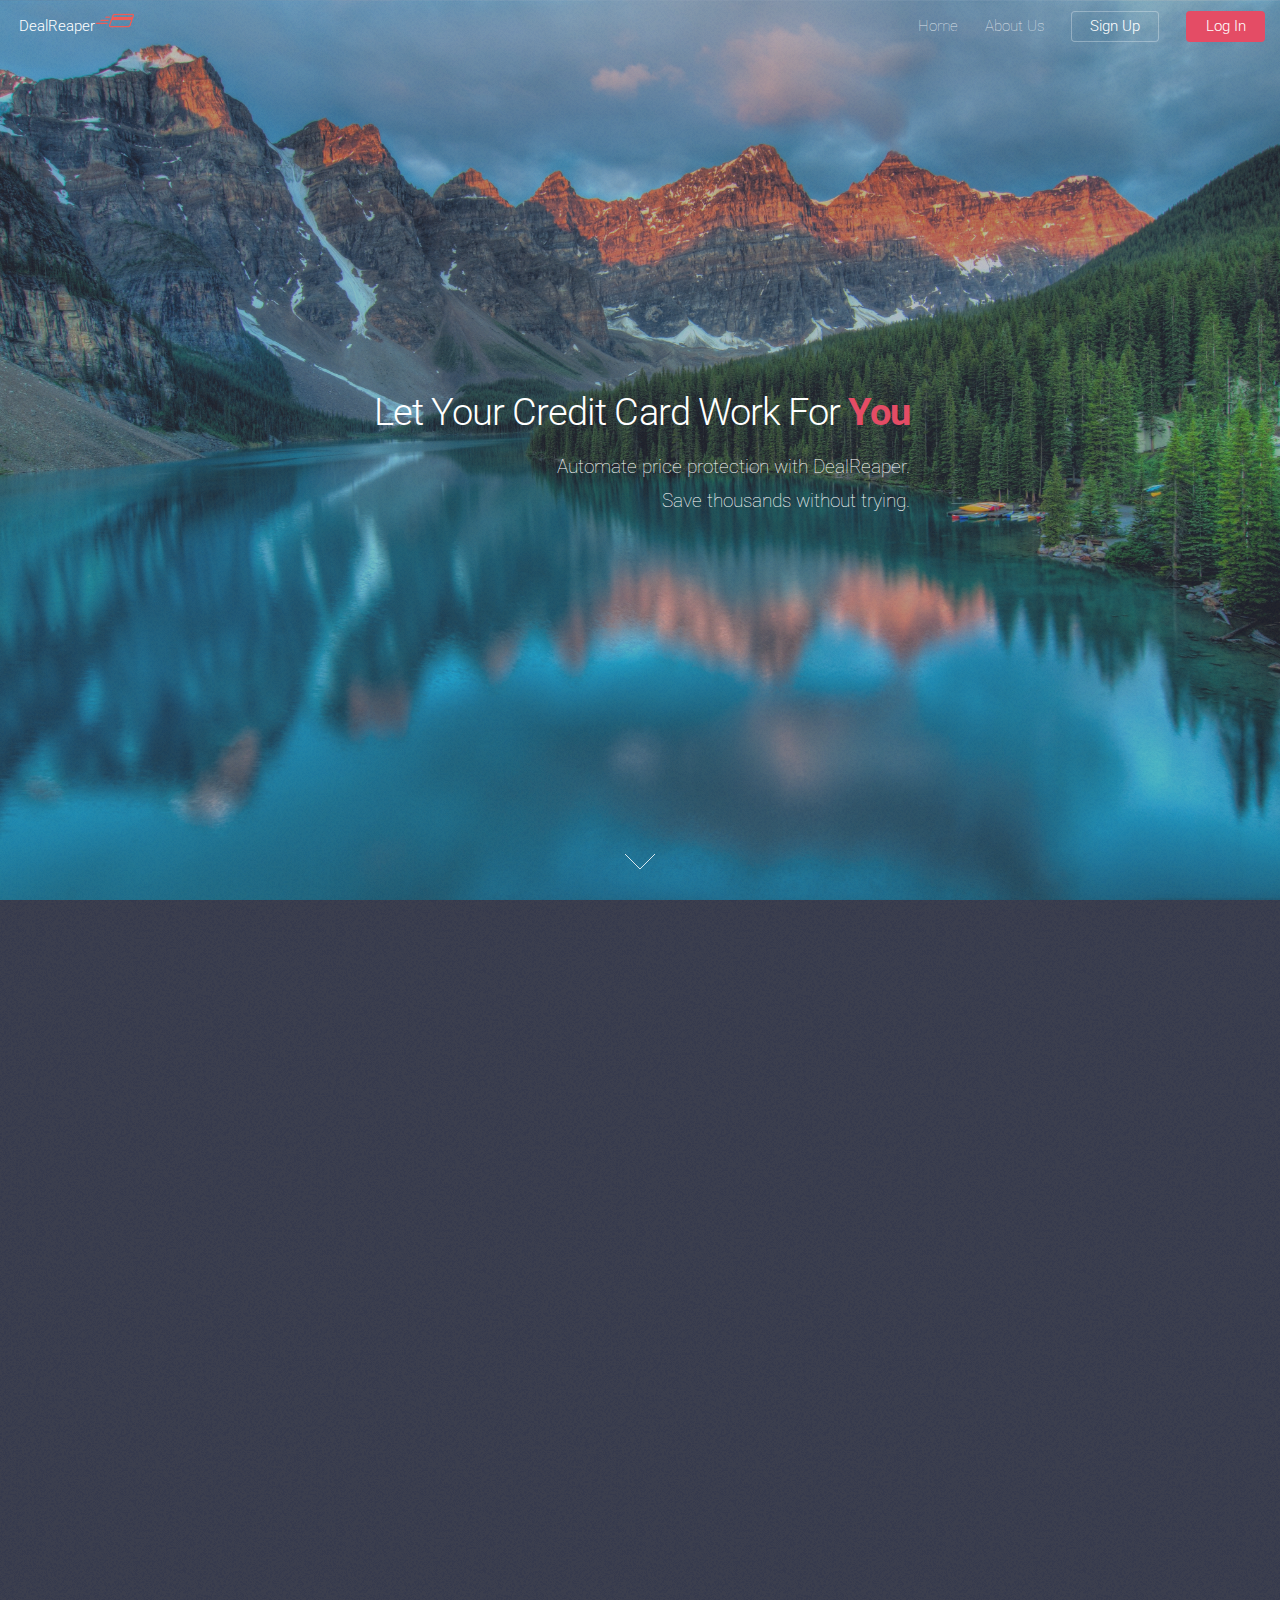
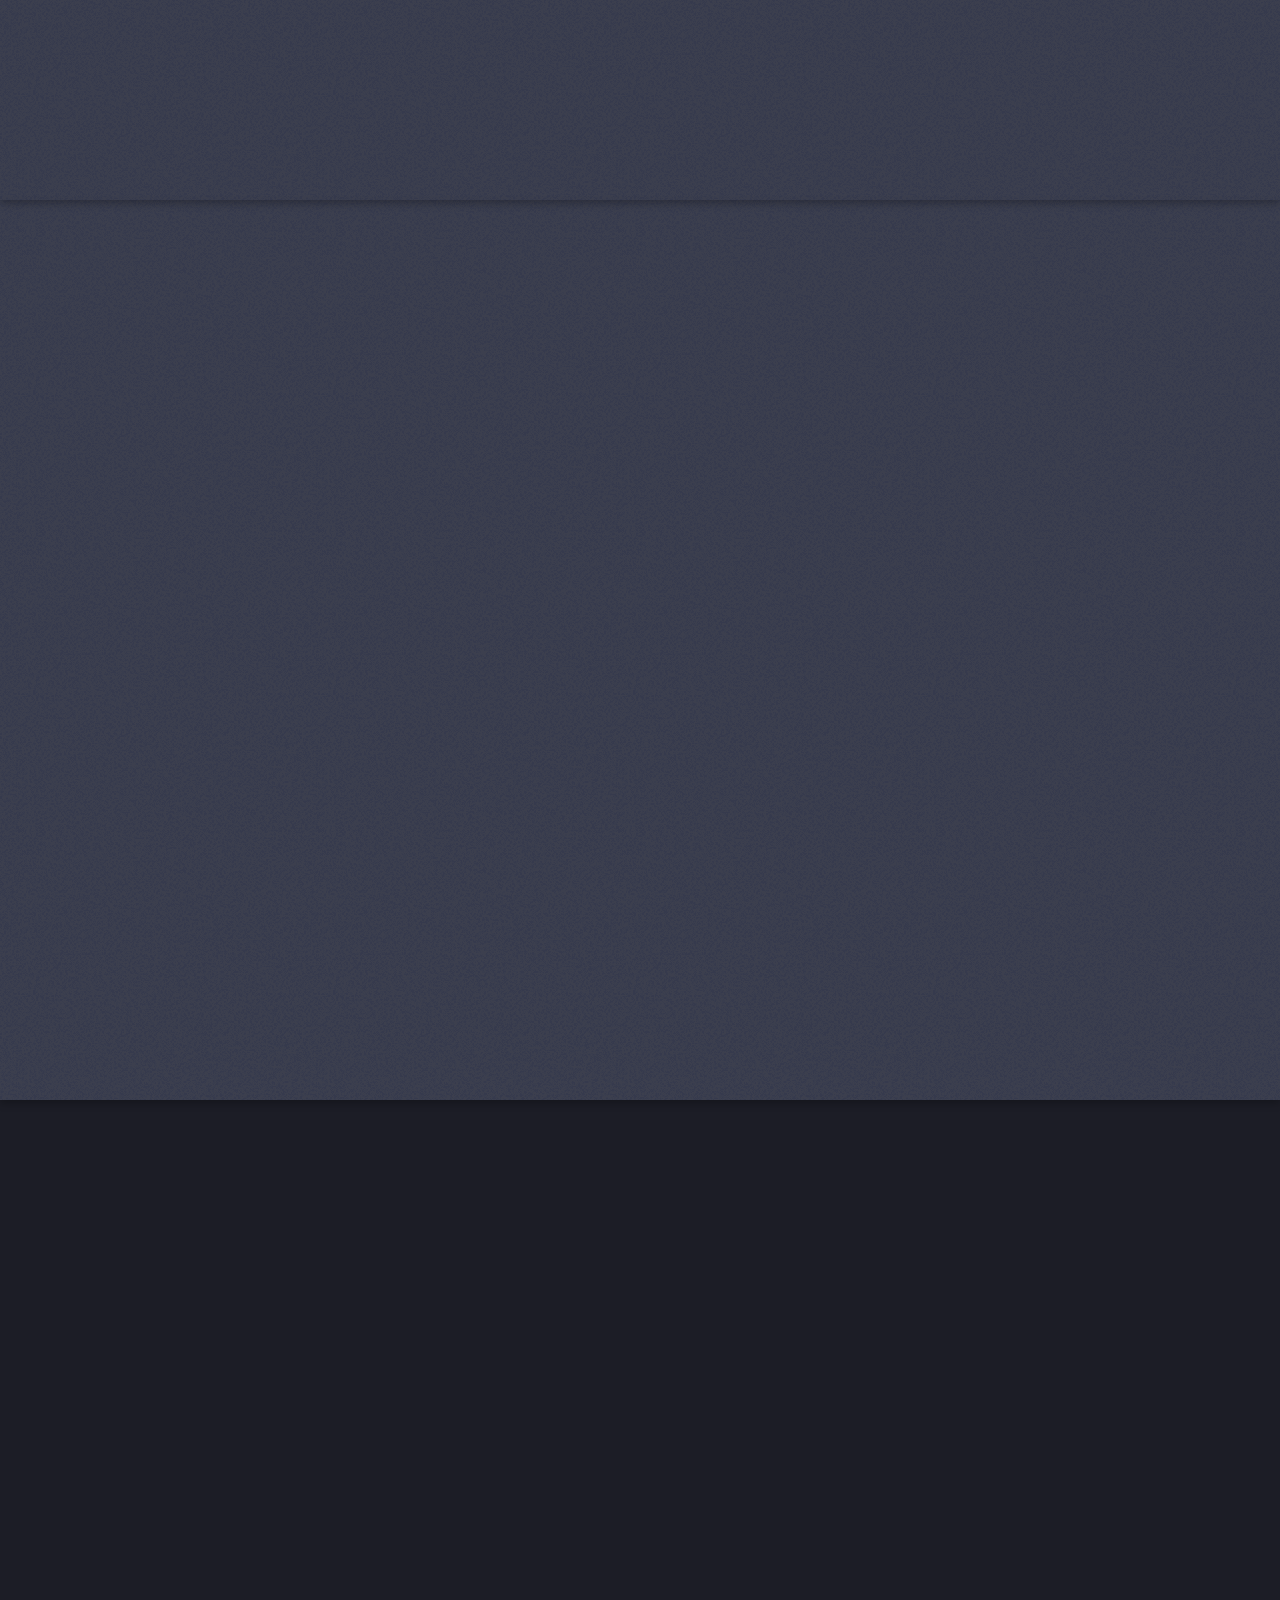
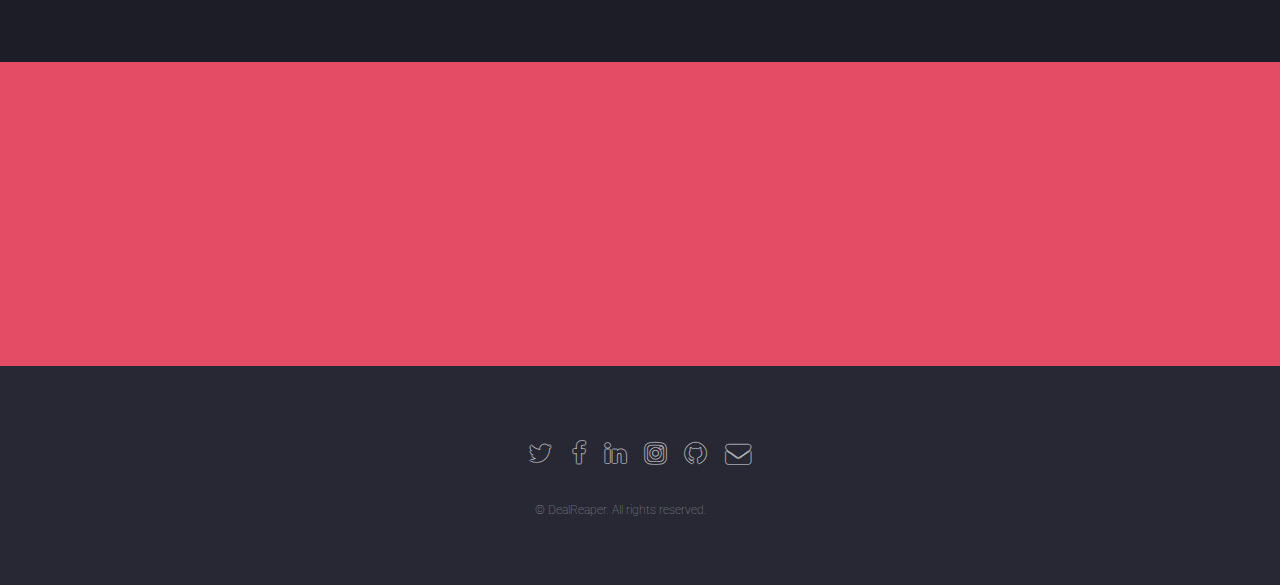
==== commit 4d254de2: "folder changes" ====
--- a/dataReaper/index.html
+++ b/dataReaper/index.html
@@ -145,13 +145,15 @@
 							<p>Start Saving Now.</p>
 							<ul class="actions">
 								<li><a href="signup.php" class="button">Sign Up</a></li>
-								<form action="https://bitpay.com/checkout" method="post" >
+							</ul> 
+
+								<form action="https://test.bitpay.com/checkout" method="post" >
 								  <input type="hidden" name="action" value="checkout" />
 								  <input type="hidden" name="posData" value="" />
-								  <input type="hidden" name="data" value="LNNEohwWtbQf/NsB7vmbgbmERH5i+i2UkSYKtCJwVIlpqqkPEbdwUaraSeGAt5GTo6+PcEG1UhR+84+BDSAz0tKBAX+aBAd3RENqDqqZuL8=" />
-								  <input type="image" src="https://bitpay.com/img/button-medium.png" border="0" name="submit" alt="BitPay, the easy way to pay with bitcoins." >
+								  <input type="hidden" name="data" value="QPbavyRKP7VXn5XCsEIphNnkoibbs2QdJWj+zKLfA8kX5yxUsnItA2CDwF5r9n+uwBcOpG0U64gYQfaBsB0q9u4kemDEtzyPoKbZfgOsyJo=" />
+								  
+								  <input class="bitbutton" type="image" src="https://test.bitpay.com/img/button-medium.png" border="0" name="submit" alt="BitPay, the easy way to pay with bitcoins." >
 								</form>
-							</ul> 
 <!-- 						</header>
 						<div class="box alt">
 							<div class="row uniform">
--- a/dataReaper/assets/css/main.css
+++ b/dataReaper/assets/css/main.css
@@ -2627,9 +2627,13 @@
 					width: calc(100% + 0.5em);
 				}
 
-					ul.actions.fit.small li {
+					ul.fit.small li {
 						padding: 0 0 0 0.5em;
 					}
+
+		ul.bitcoin {
+			width: 120px;
+		}
 
 	dl {
 		margin: 0 0 2em 0;
@@ -3517,6 +3521,11 @@
 					color: inherit;
 				}
 
+
+				.bitbutton {
+					width: 120px;
+				}
+
 /* XLarge */
 
 	@media screen and (max-width: 1680px) {
